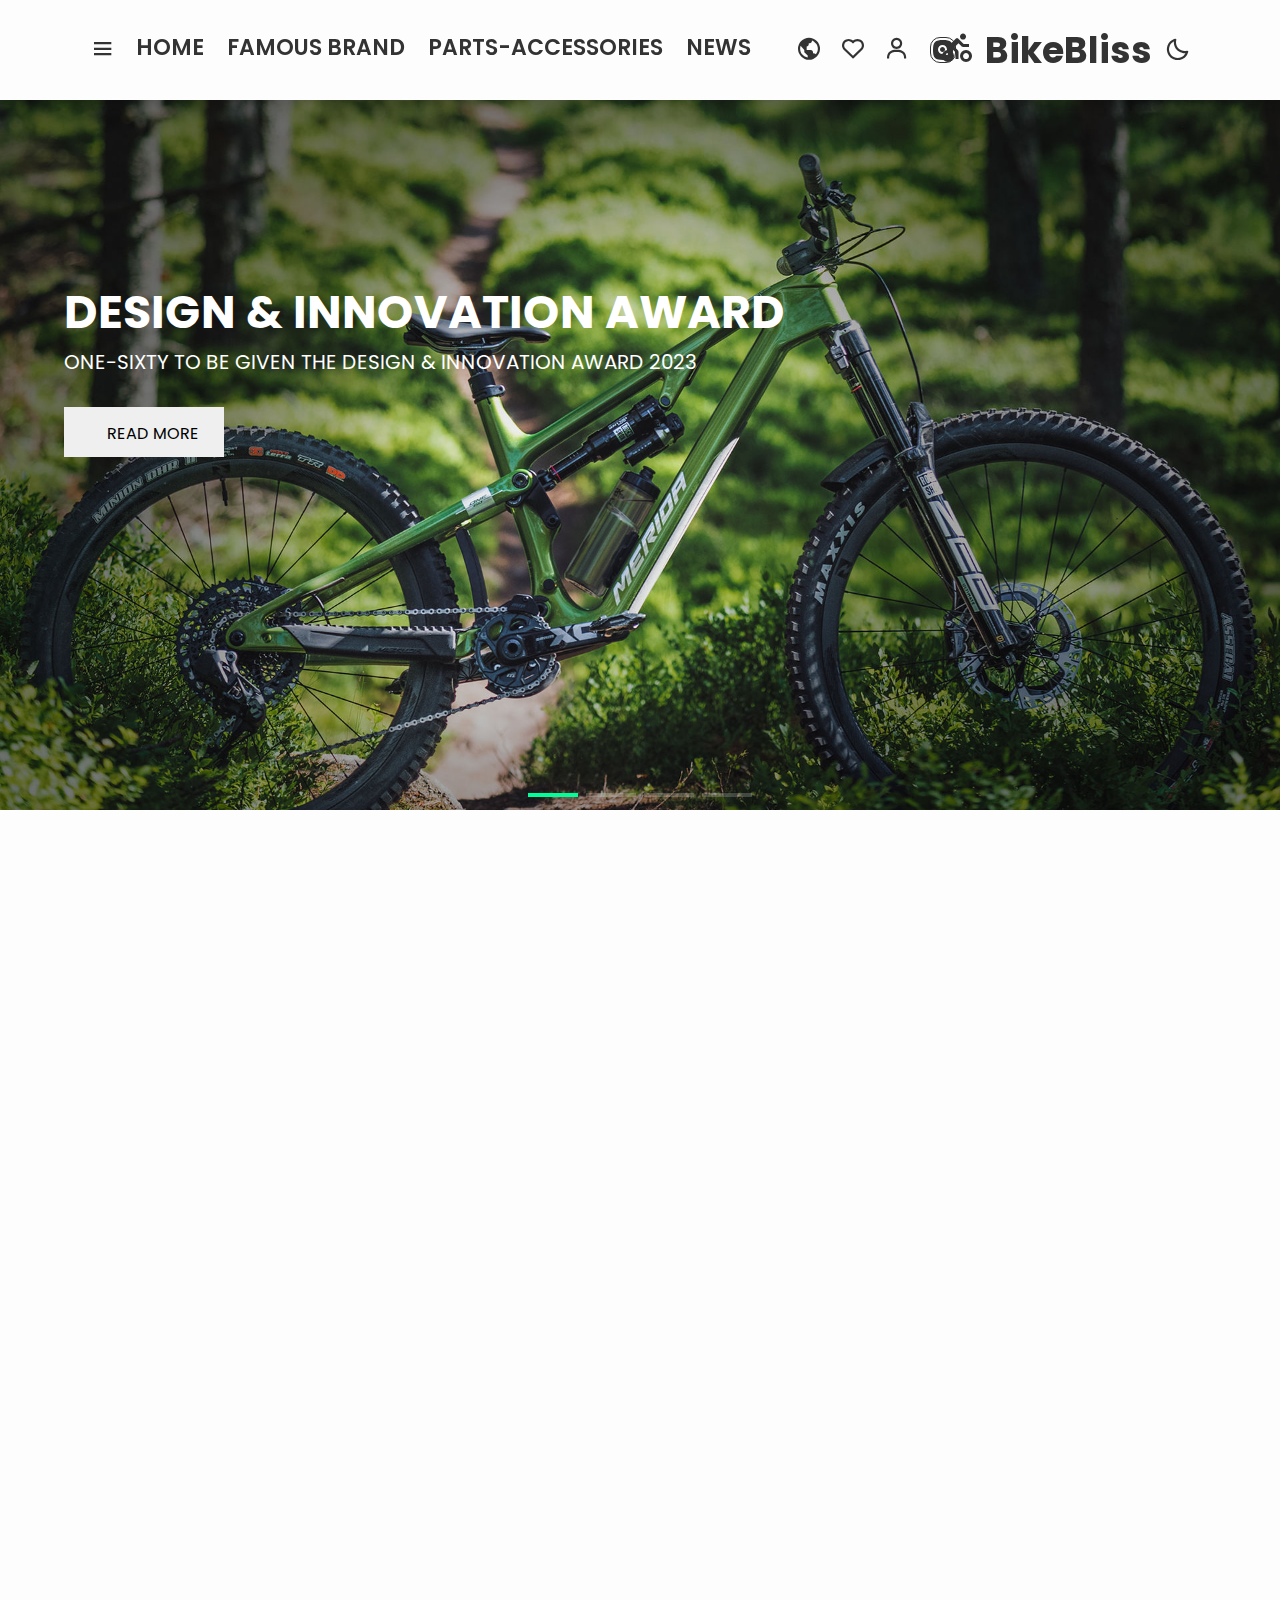
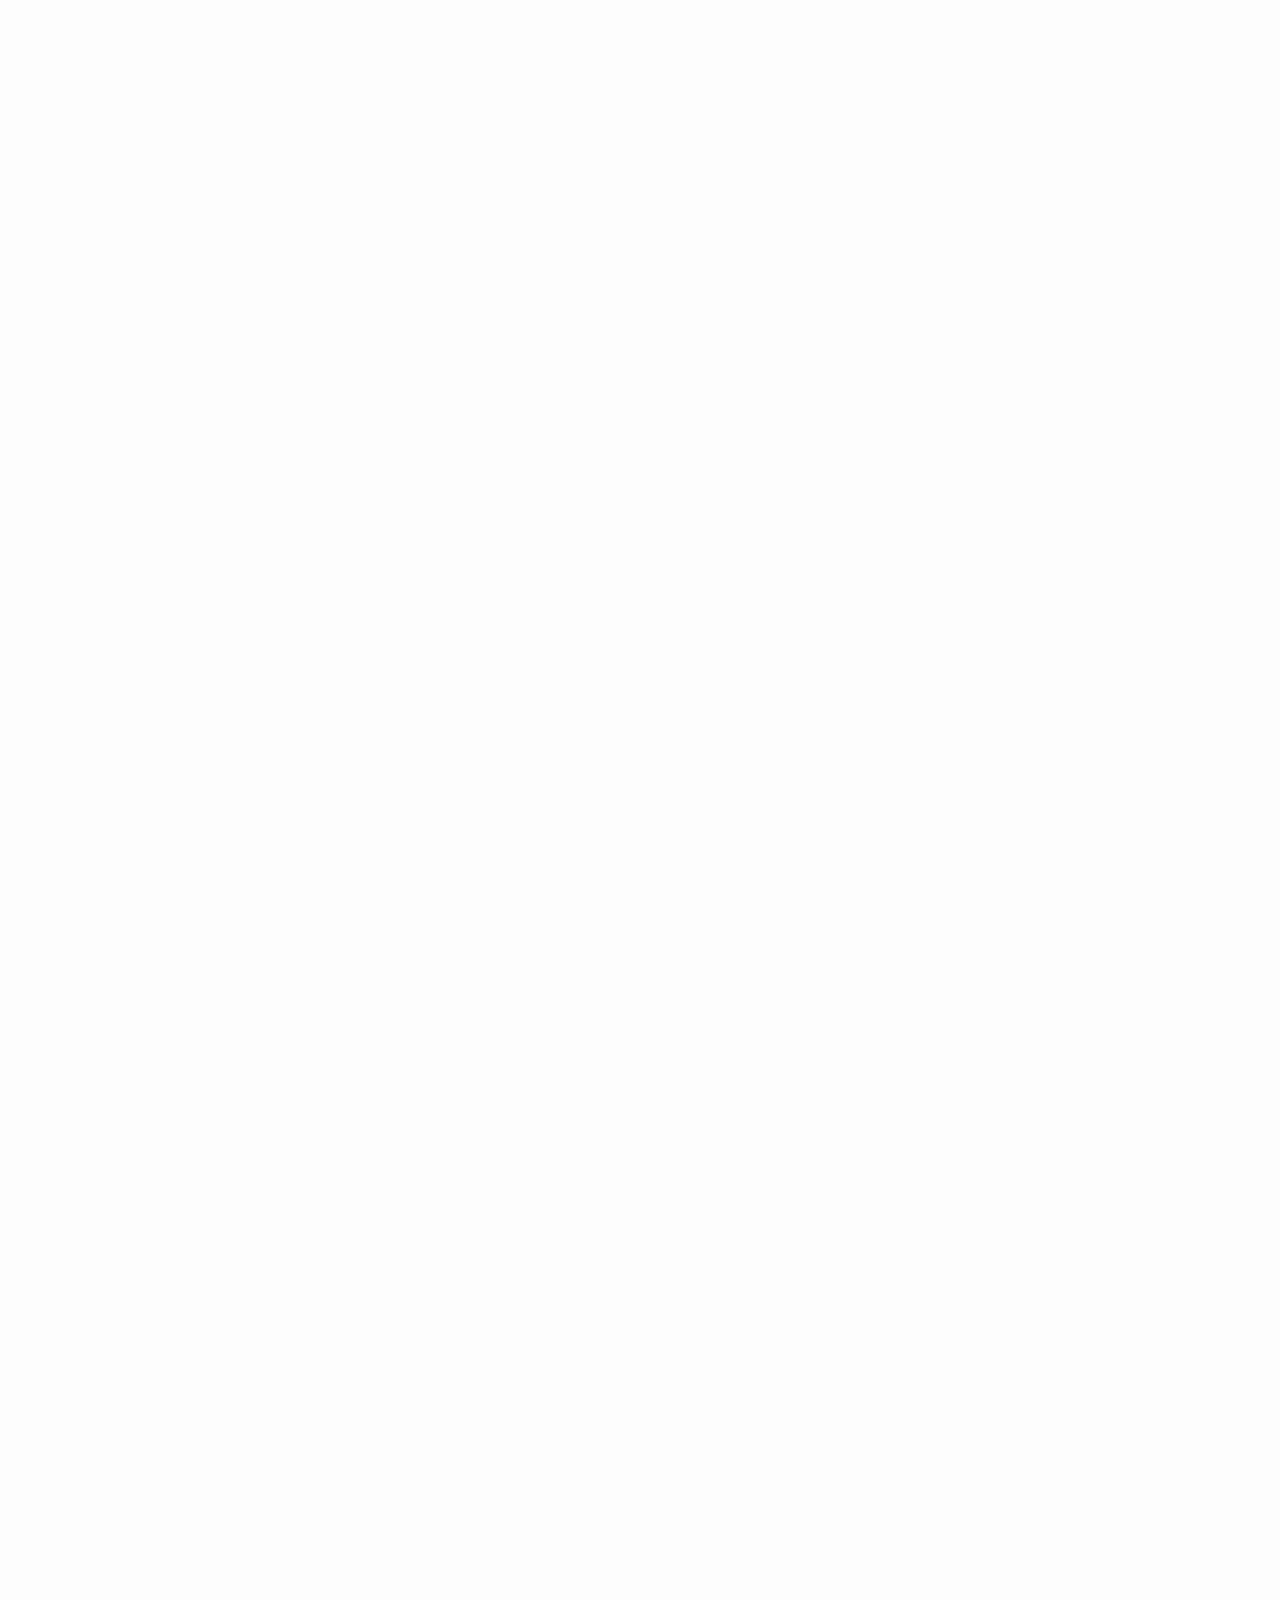
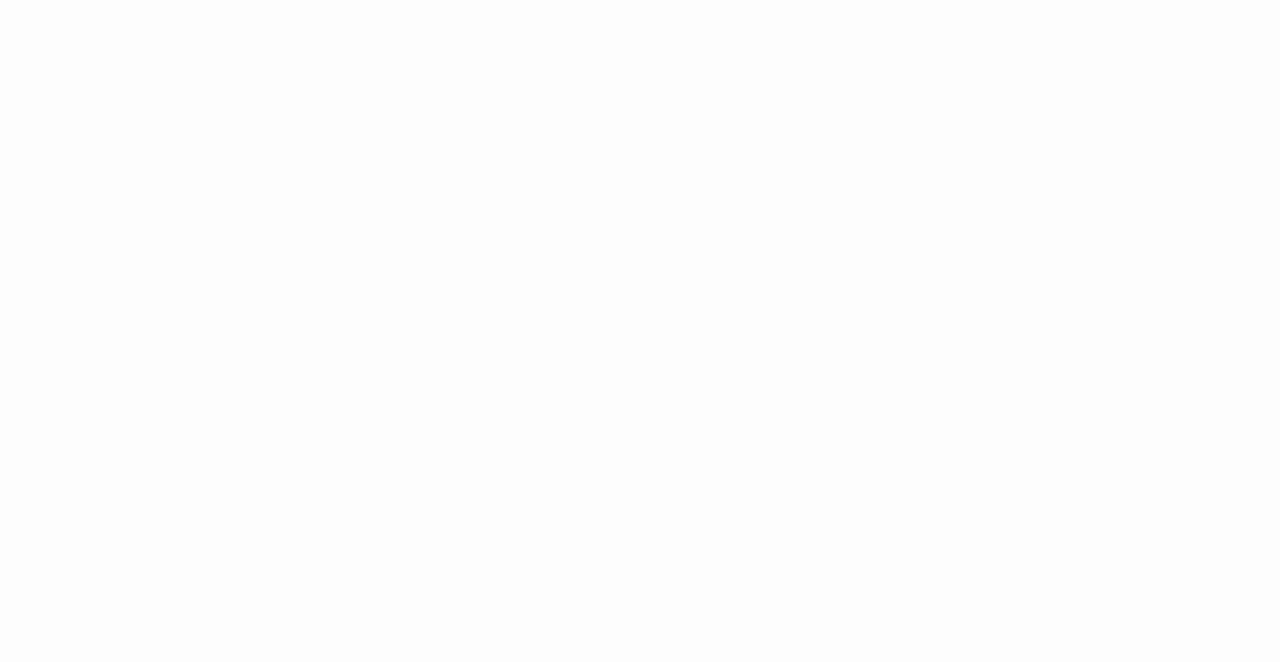
==== index.html @ 9c0b5bf2 "Add files via upload" ====
<!DOCTYPE html>
<html lang="en">

<head>
    <meta charset="UTF-8">
    <meta http-equiv="X-UA-Compatible" content="IE=edge">
    <meta name="viewport" content="width=device-width, initial-scale=1.0">
    <link rel="stylesheet" href="style.css">
    <link href='https://unpkg.com/boxicons@2.1.4/css/boxicons.min.css' rel='stylesheet'>
    <link rel="stylesheet" href="https://cdn.jsdelivr.net/npm/swiper@9/swiper-bundle.min.css" />
    <link rel="shortcut icon" type="image/png" href="/img/bicycle.png" />
    <link rel="stylesheet" href="https://cdn.jsdelivr.net/npm/aos@2.3.4/dist/aos.css" />
    <title>Bikes</title>
</head>

<body>
    <header class="header">
        <div class="navbar">
            <div class="nav-button">
                <a href="#"><button><i class='bx bx-menu'></i></button></a>
            </div>

            <nav class="menu-header">
                <div id="active"></div>
                <a href="index.html">Home</a>
                <a href="#brands">famous brand</a>
                <a href="#parts-accessories">parts-accessories</a>
                <a href="#news">news</a>
            </nav>
        </div>

        <div class="nav-login">
            <a href="#language"><i class='bx bx-world'></i></a>
            <a href="#"><i class='bx bx-heart bx-tada'></i></a>
            <a href="#login"><i class='bx bx-user'></i></a>

        </div>

        <div class="input-container">
            <input placeholder="Search something..." class="input" name="text" type="text">
            <svg xmlns="http://www.w3.org/2000/svg" viewBox="0 0 24 24" class="icon">
                <g stroke-width="0" id="SVGRepo_bgCarrier"></g>
                <g stroke-linejoin="round" stroke-linecap="round" id="SVGRepo_tracerCarrier"></g>
                <g id="SVGRepo_iconCarrier">
                    <rect fill="white"></rect>
                    <path
                        d="M7.25007 2.38782C8.54878 2.0992 10.1243 2 12 2C13.8757 2 15.4512 2.0992 16.7499 2.38782C18.06 2.67897 19.1488 3.176 19.9864 4.01358C20.824 4.85116 21.321 5.94002 21.6122 7.25007C21.9008 8.54878 22 10.1243 22 12C22 13.8757 21.9008 15.4512 21.6122 16.7499C21.321 18.06 20.824 19.1488 19.9864 19.9864C19.1488 20.824 18.06 21.321 16.7499 21.6122C15.4512 21.9008 13.8757 22 12 22C10.1243 22 8.54878 21.9008 7.25007 21.6122C5.94002 21.321 4.85116 20.824 4.01358 19.9864C3.176 19.1488 2.67897 18.06 2.38782 16.7499C2.0992 15.4512 2 13.8757 2 12C2 10.1243 2.0992 8.54878 2.38782 7.25007C2.67897 5.94002 3.176 4.85116 4.01358 4.01358C4.85116 3.176 5.94002 2.67897 7.25007 2.38782ZM9 11.5C9 10.1193 10.1193 9 11.5 9C12.8807 9 14 10.1193 14 11.5C14 12.8807 12.8807 14 11.5 14C10.1193 14 9 12.8807 9 11.5ZM11.5 7C9.01472 7 7 9.01472 7 11.5C7 13.9853 9.01472 16 11.5 16C12.3805 16 13.202 15.7471 13.8957 15.31L15.2929 16.7071C15.6834 17.0976 16.3166 17.0976 16.7071 16.7071C17.0976 16.3166 17.0976 15.6834 16.7071 15.2929L15.31 13.8957C15.7471 13.202 16 12.3805 16 11.5C16 9.01472 13.9853 7 11.5 7Z"
                        clip-rule="evenodd" fill-rule="evenodd"></path>
                </g>
            </svg>
        </div>

        <div class="logo">
            <div class="icon-logo">
                <h4 class="logo-click"><a href="index.html"><i class='bx bx-cycling bx-tada'></i>BikeBliss</a></h4>
            </div>
        </div>

        <div class="bx bx-moon" id="darkMode-icon"></div>

    </header>

    <section class="home" id="home">
        <div data-aos="fade-right">
            <div class="home-content swiper mySwiper">
                <div class="box-content swiper-wrapper">
                    <div class="slide-content swiper-slide">
                        <img src="img/bgr-1.jpg" alt="">

                        <div class="text-slide">
                            <h4>DESIGN & INNOVATION AWARD</h4>
                            <p>ONE-SIXTY to be given the Design & Innovation Award 2023</p>
                            <a href="#"><button>
                                    <p>READ MORE</p><i class='bx bx-chevron-right'></i>
                                </button></a>
                        </div>
                    </div>

                    <div class="slide-content swiper-slide">
                        <img src="img/bgr-2.jpg" alt="">

                        <div class="text-slide">
                            <h4>THE NEW ONE-FORTY</h4>
                            <p>UNTAMED TRAIL EVOLUTION</p>
                            <a href="#"><button>
                                    <p>READ MORE</p><i class='bx bx-chevron-right'></i>
                                </button></a>
                        </div>
                    </div>

                    <div class="slide-content swiper-slide">
                        <img src="img/bgr-3.jpg" alt="">

                        <div class="text-slide">
                            <h4>eONE-SIXTY</h4>
                            <p>TRUE LEGACY–REINVENTED</p>
                            <a href="#"><button>
                                    <p>READ MORE</p><i class='bx bx-chevron-right'></i>
                                </button></a>
                        </div>
                    </div>

                    <div class="slide-content swiper-slide">
                        <img src="img/bgr-4.jpg" alt="">

                        <div class="text-slide">
                            <h4>eBIG.NINE</h4>
                            <p>SPORTY RIDE OR SPEEDY COMMUTER</p>
                            <a href="#"><button>
                                    <p>READ MORE</p><i class='bx bx-chevron-right'></i>
                                </button></a>
                        </div>
                    </div>
                </div>

                <div class="swiper-button-next"></div>
                <div class="swiper-button-prev"></div>
                <div class="swiper-pagination"></div>
            </div>
        </div>

    </section>

    <div class="swiper mySwiper">
        <div data-aos="fade-up" data-aos-duration="3000">
            <div class="hot">
                <h2><i class='bx bxs-hot bx-fade-down bx-rotate-180'></i> THE MOST POPULAR BIKE MODELS IN MAY 2023 <i
                        class='bx bxs-hot bx-fade-down bx-rotate-180'></i></h2>
            </div>
        </div>

        <div class="swiper-wrapper1">
            <div class="swiper-slide1">
                <div data-aos="fade-down">
                    <img src="img/t1.png" />
                </div>

                <div data-aos="fade-up">
                    <p>Cannondale SuperSix Evo Hi-Mod 2 <i class='bx bx-cycling bx-tada'></i></p>
                </div>
            </div>
            <div class="swiper-slide1">
                <div data-aos="fade-down">
                    <img src="img/t2.png" />
                </div>

                <div data-aos="fade-up">
                    <p>Enve Melee <i class='bx bx-cycling bx-tada'></i></p>
                </div>

            </div>
            <div class="swiper-slide1">
                <div data-aos="fade-down">
                    <img src="img/t3.png" />
                </div>

                <div data-aos="fade-up">
                    <p>Cervelo S5 <i class='bx bx-cycling bx-tada'></i></p>
                </div>

            </div>
            <div class="swiper-slide1">
                <div data-aos="fade-down">
                    <img src="img/t4.png" />
                </div>

                <div data-aos="fade-up">
                    <p>Scott Foil RC Ultimate <i class='bx bx-cycling bx-tada'></i></p>
                </div>

            </div>
            <div class="swiper-slide1">
                <div data-aos="fade-down">
                    <img src="img/t5.png" />
                </div>

                <div data-aos="fade-up">
                    <p>Canyon Ultimate <i class='bx bx-cycling bx-tada'></i></p>
                </div>

            </div>
            <div class="swiper-slide1">
                <div data-aos="fade-down">
                    <img src="img/t6.png" />
                </div>

                <div data-aos="fade-up">
                    <p>Specialized Allez Sprint <i class='bx bx-cycling bx-tada'></i></p>
                </div>

            </div>
        </div>
        <div class="swiper-pagination"></div>
    </div>


    <div data-aos="fade-left">
        <div class="image-wrapper3">
            <div class="slide-content2">
                <img src="img/e2.jpg">

                <div class="text-slide2">
                    <h4>eSPRESSO</h4>
                    <p class="ct">LEISURE MEETS COMMUTING</p>
                    <a href="#"><button>
                            <p>DISCOVER MORE</p><i class='bx bx-chevron-right'></i>
                        </button></a>
                </div>
            </div>
            <div class="slide-content2">
                <img src="img/e1.jpg">
            </div>
        </div>
    </div>

    <div data-aos="fade-down" data-aos-easing="linear" data-aos-duration="1300">
        <div id="brands">
            <p>FEATURED STORES & BRANDS</p>
        </div>

    </div>

    <div data-aos="fade-down">
        <div class="container2">
            <div class="card">
                <div class="face front">
                    <div class="content">
                        <img src="img/logo1.png" alt="" />
                    </div>
                    <div class="contentc1">
                        <img src="img/a1.png" alt="">
                    </div>
                </div>
                <div class="face back">
                    <div class="content">
                        <p>
                            At Alchemy we hate to see a bike not being used to its full potential,
                            so if you have a bike that you no longer want fill out our form on the ‘We buy bikes!‘ page,
                            or
                            if you’re local bring it on down!
                        </p>
                        <a href="https://www.alchemycycletrader.com.au/" target="_blank"><button>More
                                Details</button></a>
                    </div>
                </div>
            </div>
            <div class="card">
                <div class="face front">
                    <div class="content">
                        <img src="img/logo2.png" alt="" />
                    </div>
                    <div class="contentc2">
                        <img src="img/a2.png" alt="">
                    </div>
                </div>
                <div class="face back">
                    <div class="content">
                        <p>
                            we’re at this not just to build better bikes. We’re in this to build better lives, to make
                            YOU
                            better. That’s pretty heavy. It’s a lot to carry on two wheels.
                            But that’s how powerful a bicycle can be. And that’s why we’re so committed to building the
                            best
                            bikes possible.
                        </p>
                        <a href="https://www.jamisbikes.com/" target="_blank"><button>More Details</button></a>

                    </div>
                </div>
            </div>
            <div class="card">
                <div class="face front">
                    <div class="content">
                        <img src="img/logo3.png" alt="" />
                    </div>
                    <div class="contentc3">
                        <img src="img/a3.png" alt="">
                    </div>
                </div>
                <div class="face back">
                    <div class="content">
                        <p>
                            We stock the best brands in the world and are proud of it. So no matter your fitness level
                            or
                            exercise goals, our qualified and enthusiastic
                            staff will help inspire and encourage you to be the best version of You, and love every
                            minute
                            when you are out and about riding.
                        </p>
                        <a href="https://www.bamcycles.com.au/" target="_blank"><button>More Details</button></a>

                    </div>
                </div>
            </div>
            <div class="card">
                <div class="face front">
                    <div class="content">
                        <img src="img/logo4.png" alt="" />
                    </div>
                    <div class="contentc4">
                        <img src="img/a6.png" alt="">
                    </div>
                </div>
                <div class="face back">
                    <div class="content">
                        <p>
                            The first Cheeky store focused on transport for couriers and commuters,
                            then as the business expanded the second store in Randwick was opened and began to cater for
                            road riders and mountain bikers.
                        </p>
                        <a href="https://cheekybikes.com.au/" target="_blank"><button>More Details</button></a>

                    </div>
                </div>
            </div>
            <div class="card">
                <div class="face front">
                    <div class="content">
                        <img src="img/logo5.png" alt="" />
                    </div>
                    <div class="contentc5">
                        <img src="img/a5.png" alt="">
                    </div>
                </div>
                <div class="face back">
                    <div class="content">
                        <p>
                            Since 1995, we have always been by your side. For Bike Zone, customers are more than that,
                            they
                            are cycling companions! At Bike Zone,
                            you can be sure that you'll find the best brands, the most innovative products and the most
                            helpful technical advice.
                        </p>
                        <a href="https://bikezone.pt/" target="_blank"><button>More Details</button></a>

                    </div>
                </div>
            </div>
            <div class="card">
                <div class="face front">
                    <div class="content">
                        <img src="img/logo6.png" alt="" />
                    </div>
                    <div class="contentc6">
                        <img src="img/a4.png" alt="">
                    </div>
                </div>
                <div class="face back">
                    <div class="content">
                        <p>
                            Factor Bikes offer cyclists the freedom to go fast and have fun. With total control over
                            every
                            aspect of the design, development,
                            and manufacturing process, we at Factor know that our expanding lineup will enhance rides on
                            all
                        </p>
                        <a href="https://factorbikes.com/" target="_blank"><button>More Details</button></a>

                    </div>
                </div>
            </div>
            <div class="card">
                <div class="face front">
                    <div class="content">
                        <img src="img/logo7.png" alt="" />
                    </div>
                    <div class="contentc7">
                        <img src="img/a7.png" alt="">
                    </div>
                </div>
                <div class="face back">
                    <div class="content">
                        <p>
                            Marin Bikes offers a world-class line of bicycle products including dirt bikes,
                            road bikes, touring bikes, city bikes, kids bikes and more to support enthusiasts Bicycles
                            get
                            the most out of this exciting sport.
                        </p>
                        <a href="https://marinbikes.vn/" target="_blank"><button>More Details</button></a>

                    </div>
                </div>
            </div>
            <div class="card">
                <div class="face front">
                    <div class="content">
                        <img src="img/logo8.png" alt="" />
                    </div>
                    <div class="contentc8">
                        <img src="img/a8.png" alt="">
                    </div>
                </div>
                <div class="face back">
                    <div class="content">
                        <p>
                            99 Bikes has more than 50 stores across Australia and offers a wide range of bicycle
                            products
                            including: dirt bikes, racing bikes, electric bikes, simple bikes for beginners and those
                            professional cyclist.
                            they also supply accessories and equipment such as cycling shoes, windbreakers, water
                            bottles,
                            lights, handlebars, and bike brakes.
                        </p>
                        <a href="https://www.99bikes.com.au/" target="_blank"><button>More Details</button></a>

                    </div>
                </div>
            </div>
        </div>
    </div>


    <script src="https://cdn.jsdelivr.net/npm/swiper@9/swiper-bundle.min.js"></script>
    <script src="js.js"></script>
    <script src="https://cdn.jsdelivr.net/npm/aos@2.3.4/dist/aos.js"></script>
    <script>
        AOS.init()
    </script>
</body>

</html>
---- style.css ----
@import url('https://fonts.googleapis.com/css2?family=Poppins:wght@300;400;500;600;700;800;900&display=swap');
@import url('https://fonts.googleapis.com/css2?family=Bruno+Ace+SC&family=Carter+One&family=Francois+One&family=Kanit:ital,wght@1,300&display=swap');
@import url("https://fonts.googleapis.com/css2?family=Poppins:wght@200;300;400;500;700&display=swap");
* {
    margin: 0;
    padding: 0;
    box-sizing: border-box;
    text-decoration: none;
    border: none;
    outline: none;
    scroll-behavior: smooth;
    font-family: 'Poppins', sans-serif;
}


:root {
    --bg-color: #fdfdfd;
    --text-color: #333;
    --main-color: #00FF99;
    --white-color: #fdfdfd;
    --shadow-color: rgba(0, 0, 0, .2);
}

.dark-mode {
    --bg-color: #0b061f;
    --text-color: #fdfdfd;
    --shadow-color: rgba(0, 0, 0, .7);
}

html {
    font-size: 62.5%;
    overflow-x: hidden;
}

body {
    background: var(--bg-color);
    color: var(--text-color);
}

.header {
    display: flex;
    position: fixed;
    top: 0;
    left: 0;
    width: 100%;
    height: 10rem;
    padding: 2rem 7%;
    background: var(--bg-color);
    display: flex;
    align-items: center;
    box-shadow: 0 .1rem 1rem var(--shadow-color);
    z-index: 100;
}

.navbar {
    display: flex;
}

.header .menu-header {
    position: relative;
}

.menu-header a::after {
    content: '';
    position: absolute;
    left: 0;
    transform: scaleX(0);
    bottom: -6px;
    width: 100%;
    height: 2px;
    background: var(--text-color);
    transform-origin: bottom center;
    transition: transform .5s ease-out;
}

.menu-header a:hover::after {
    transform: scaleX(1);
    transform-origin: bottom center;
}

#active {
    content: '';
    position: absolute;
    left: 0;
    top: 3.6rem;
    bottom: -6px;
    width: 100%;
    height: 2px;
    background: var(--text-color);
    display: none;
}

#darkMode-icon {
    position: absolute;
    font-size: 2.6rem;
    color: var(--text-color);
    cursor: pointer;
    right: 7%;
}

.header.sticky #darkMode-icon {
    color: var(--text-color);
    opacity: .9;
}

.navbar .nav-button button {
    margin-right: 2rem;
    cursor: pointer;
}

.header .menu-header a {
    margin-right: 2rem;
    position: relative;
}

.header .navbar button {
    background: transparent;
    margin-top: .5rem;
}

.header .navbar button i {
    font-size: 2.6rem;
    color: var(--text-color);
}

.header .navbar a {
    font-size: 2.2rem;
    text-transform: uppercase;
    color: var(--text-color);
    font-weight: 600;
}

.header .nav-login {
    margin-left: 2.5rem;
}

.header .nav-login i {
    color: var(--text-color);
    font-size: 2.6rem;
    margin-right: 1.5rem;
}


.input-container {
    position: relative;
    /*a*/
    display: flex;
    align-items: center;
    /* left: 62%;
    top: 2rem; */
}

.input {
    width: 2.6rem;
    height: 2.6rem;
    border-radius: 10px;
    border: none;
    outline: none;
    padding: 18px 16px;
    background-color: transparent;
    cursor: pointer;
    transition: all .5s ease-in-out;
    color: var(--text-color);
}

.input::placeholder {
    color: transparent;
}

.input:focus::placeholder {
    color: rgb(131, 128, 128);
}

.input:focus,
.input:not(:placeholder-shown) {
    background-color: var(--bg-color);
    border: 2px solid var(--text-color);
    width: 30rem;
    cursor: none;
    padding: 18px 40px 18px 10px;
}

.icon {
    position: absolute;
    right: 2%;
    height: 2.6rem;
    width: 2.6rem;
    background-color: var(--bg-color);
    border-radius: 10px;
    z-index: -1;
    fill: var(--text-color);
    border: 1px solid var(--text-color);
}

.input:hover+.icon {
    transform: rotate(360deg);
    transition: .2s ease-in-out;
}

.input:focus+.icon,
.input:not(:placeholder-shown)+.icon {
    z-index: 0;
    background-color: transparent;
    border: none;
}

.header .logo {
    position: absolute;
    right: 10%;
}

.header .logo .icon-logo {
    display: flex;
}

.header .logo .icon-logo i {
    font-size: 3.6rem;
    margin-right: 1rem;
}

.logo .icon-logo h4 {
    font-size: 3.6rem;
    cursor: pointer;
}

.icon-logo a {
    color: var(--text-color);
}

.home {
    margin-top: 10rem;
    z-index: 10;
}

.home .swiper {
    width: 100%;
    height: 71rem;
}

.home .swiper-slide {
    text-align: center;
    font-size: 18px;
    background: #fff;
    display: flex;
    justify-content: center;
    align-items: center;
}

.home .swiper-slide img {
    display: block;
    width: 100%;
    height: 100%;
    object-fit: cover;
}

.home .swiper-button-next,
.home .swiper-button-prev {
    /* color: var(--main-color);
    width: 5rem; */
    color: transparent;
}

.home .swiper-pagination-bullet {
    border-radius: 0;
    height: .4rem;
    width: 5rem;
    background: white;
}

.home .swiper-pagination-bullet-active {
    background: var(--main-color);
}

.slide-content .text-slide {
    position: absolute;
    left: 5%;
    top: 25%;
    text-align: left;
}

.slide-content .text-slide h4 {
    font-size: 4.6rem;
    text-transform: uppercase;
    color: white;
}

.slide-content .text-slide p {
    color: white;
    font-size: 2rem;
    text-transform: uppercase;
}

.slide-content .text-slide button {
    margin-top: 3rem;
    width: 16rem;
    height: 5rem;
    display: flex;
    align-items: center;
}

.slide-content .text-slide button p {
    color: black;
    font-size: 1.6rem;
    position: absolute;
    top: 80%;
    left: 6%;
}

.slide-content .text-slide button i {
    color: black;
    font-size: 3rem;
    font-weight: 500;
    margin-left: 7rem;
    display: none;
}

.slide-content .text-slide button:hover {
    width: 20rem;
    background: var(--main-color);
    transition: 0.5s;
}

.slide-content .text-slide button:hover i {
    width: 20rem;
    display: block;
    transform: translateX(3.5rem);
    transition: .5s;
}

.swiper {
    width: 100%;
    padding-top: 50px;
    padding-bottom: 50px;
}

.hot {
    font-size: 20px;
    text-align: center;
    margin-top: 2%;
    margin-bottom: 2%;
    font-family: 'Francois One', sans-serif;
    font-family: 'Kanit', sans-serif;
}

.hot h2 {
    display: inline-block;
    position: relative;
    text-decoration: none;
}

.hot h2::after {
    content: "";
    display: block;
    height: 2px;
    width: calc(100% - 0.2em);
    background-color: rgb(176, 126, 0);
    position: absolute;
    bottom: -3px;
    left: 0.1em;
    animation: move 3s linear infinite;
}


@keyframes move {
    from {
        transform: translateX(-20%);
    }

    to {
        transform: translateX(20%);
    }
}

.swiper-slide1 {
    background-position: center;
    background-size: cover;
    width: 300px;
    height: 310px;
}

.swiper-slide1 img {
    display: block;
    width: 100%;
    border-bottom: 2px solid rgb(2, 155, 104);
}


.swiper-wrapper1 {
    display: flex;
    flex-wrap: wrap;
    justify-content: space-between;
    align-items: center;
    height: 110vh;
}


.swiper-slide1 {
    position: relative;
    width: 30%;
    margin-bottom: 2%;
    overflow: hidden;

}

.swiper-slide1:before {
    content: "";
    position: absolute;
    top: 0;
    left: 0;
    width: 100%;
    height: 100%;
    background-color: rgba(0, 0, 0, 0.4);
    opacity: 0;
    transition: opacity 0.2s ease-in-out;
}

.swiper-slide1:hover:before {
    opacity: 1;
}

.swiper-slide1 img {
    width: 100%;
    height: auto;
    transition: transform .5s ease;
    cursor: pointer;
    border-radius: 50% 10% / 10% 30%;
}

.swiper-slide1:hover img {
    transform: translateX(20px);

}

.swiper-slide1 p {
    font-size: 19px;
    font-family: 'Carter One', cursive;
    font-family: 'Francois One', sans-serif;
    font-family: 'Kanit', sans-serif;
    font-weight: 700;
    text-align: center;
}


.image-wrapper3 {
    display: flex;
}

.slide-content2 {
    position: relative;
    width: 50%;
}

.slide-content2 img {
    width: 100%;
    height: 80%;
}

.text-slide2 {
    position: absolute;
    left: 5%;
    top: 25%;
    text-align: left;
}

.text-slide2 h4 {
    font-size: 5rem;
    text-transform: uppercase;
    color: white;
}

.text-slide2 button {
    margin-top: 3rem;
    width: 16rem;
    height: 5rem;
    display: flex;
    align-items: center;
    cursor: pointer;
}

.text-slide2 .ct {
    font-size: 20px;
}

.text-slide2 button p {
    color: black;
    font-size: 1.6rem;
    position: absolute;
    top: 79%;
    left: 6%;
}

.text-slide2 button i {
    color: black;
    font-size: 3rem;
    font-weight: 500;
    margin-left: 7rem;
    display: none;
}

.text-slide2 button:hover {
    width: 17rem;
    background: var(--main-color);
    transition: 0.5s;
}

.text-slide2 button:hover i {
    width: 20rem;
    display: block;
    transform: translateX(3.5rem);
    transition: .5s;
}

#brands p {
    font-size: 30px;
    text-align: center;
    margin-bottom: 2%;
    font-family: 'Gluten', cursive;
    font-family: 'Timmana', sans-serif;
    font-weight: 600;
}

.img-brands {
    display: flex;
}

.img-1 img {
    width: 300px;
    height: 300px;
    border-radius: 20px;
}

.container2 {
  position: relative;
  display: flex;
  justify-content: center;
  gap: 50px;
  flex-wrap: wrap;
}
.container2 .card {
  position: relative;
}
.container2 .card .face {
  width: 300px;
  height: 220px;
  transition: 0.8s;
}
.container2 .card .face.front {
  position: relative;
  background: #333;
  display: flex;
  justify-content: center;
  align-content: center;
  align-items: center;
  z-index: 1;
  transform: translateY(100px);
}
.container2 .card:hover .face.front {
  transform: translateY(0);
  box-shadow: inset 0 0 60px whitesmoke, inset 20px 0 80px #f0f,
    inset -20px 0 80px #0ff, inset 20px 0 300px #f0f, inset -20px 0 300px #0ff,
    0 0 50px #fff, -10px 0 80px #f0f, 10px 0 80px #0ff;
}
.container2 .card:nth-child(2):hover .face.front {
  box-shadow: inset 0 0 60px whitesmoke, inset 20px 0 80px rgb(255, 208, 0),
    inset -20px 0 80px rgb(255, 196, 0), inset 20px 0 300px rgb(255, 182, 46),
    inset -20px 0 300px rgb(255, 153, 0), 0 0 50px #0098be,
    -10px 0 80px rgb(255, 174, 0), 10px 0 80px rgb(0, 162, 255);
}
.container2 .card:nth-child(3):hover .face.front {
  box-shadow: inset 0 0 60px whitesmoke, inset 20px 0 80px rgb(63, 41, 16),
    inset -20px 0 80px rgb(26, 11, 2), inset 20px 0 300px rgb(24, 19, 5),
    inset -20px 0 300px rgb(53, 27, 13), 0 0 50px #ffca7f,
    -10px 0 80px rgb(70, 45, 8), 10px 0 80px rgb(51, 40, 32);
}
.container2 .card:nth-child(4):hover .face.front {
  box-shadow: inset 0 0 60px whitesmoke, inset 20px 0 80px rgb(140, 208, 13),
    inset -20px 0 80px rgb(26, 11, 2), inset 20px 0 300px rgb(24, 19, 5),
    inset -20px 0 300px rgb(67, 135, 22), 0 0 50px #1ca954,
    -10px 0 80px rgb(36, 158, 52), 10px 0 80px rgb(88, 135, 74);
}
.container2 .card:nth-child(5):hover .face.front {
  box-shadow: inset 0 0 60px whitesmoke, inset 20px 0 80px rgb(4, 191, 208),
    inset -20px 0 80px rgb(26, 11, 2), inset 20px 0 300px rgb(24, 19, 5),
    inset -20px 0 300px rgb(75, 187, 178), 0 0 50px #50dddb,
    -10px 0 80px rgb(70, 45, 8), 10px 0 80px rgb(51, 40, 32);
}
.container2 .card:nth-child(6):hover .face.front {
  box-shadow: inset 0 0 60px whitesmoke, inset 20px 0 80px rgb(246, 55, 138),
    inset -20px 0 80px rgb(26, 11, 2), inset 20px 0 300px rgb(24, 19, 5),
    inset -20px 0 300px rgb(198, 70, 177), 0 0 50px #9d0c61,
    -10px 0 80px rgb(70, 45, 8), 10px 0 80px rgb(247, 106, 207);
}
.container2 .card:nth-child(7):hover .face.front {
  box-shadow: inset 0 0 60px whitesmoke, inset 20px 0 80px rgb(134, 64, 248),
    inset -20px 0 80px rgb(26, 11, 2), inset 20px 0 300px rgb(24, 19, 5),
    inset -20px 0 300px rgb(186, 89, 243), 0 0 50px #c76ef4,
    -10px 0 80px rgb(70, 45, 8), 10px 0 80px rgb(235, 70, 253);
}
.container2 .card:nth-child(8):hover .face.front {
  box-shadow: inset 0 0 60px whitesmoke, inset 20px 0 80px rgb(63, 41, 16),
    inset -20px 0 80px rgb(26, 11, 2), inset 20px 0 300px rgb(24, 19, 5),
    inset -20px 0 300px rgb(53, 27, 13), 0 0 50px #ffca7f,
    -10px 0 80px rgb(70, 45, 8), 10px 0 80px rgb(51, 40, 32);
}
.container2 .card .face.front .content {
  width: 100%;
  height: 100%;
  opacity: 0.8;
  transition: 0.8s;
  text-align: center;
}
.container2 .card:hover .face.front .content {
  opacity: 1;
}
.container2 .card .face.front .content img {
  width: 100%;
  height: 100%;
  object-fit: cover;
}
.container2 .card .face.front .content i {
  font-size: 3em;
  color: white;
  display: inline-block;
}
.container2 .card .face.front .content h3 {
  font-size: 1em;
  color: white;
  text-align: center;
}
.container2 .card .face.front .content a {
  transition: 0.5s;
}
.container2 .card .face.back {
  position: relative;
  background-color: #ffffff;
  background-image: linear-gradient(160deg, #ffffff 0%, #ffdeff 100%);
  display: flex;
  align-items: center;
  justify-content: center;
  padding: 20px;
  box-sizing: border-box;
  box-shadow: rgba(0, 0, 0, 0.16) 0px 10px 36px 0px,
    rgba(0, 0, 0, 0.06) 0px 0px 0px 1px;
  transform: translateY(-100px);
}
.container2 .card:hover .face.back {
  transform: translateY(0);
}
.container2 .card .face.back .content p,
button {
  font-size: 12px;
  margin: 0;
  padding: 0;
  color: #333;
}
.container2 .card .face.back .content button {
  color: #fff;
  border: 1px solid #fff;
  padding: 10px;
  margin: 15px 0 0;
  transition: all 0.3s;
  cursor: pointer;
  font-weight: bold;
  background-color: #333;
  border-radius: 6px;
  margin-bottom: 20px;
}
.container2 .card .face.back .content button:hover {
  letter-spacing: 2px;
}

.rating {
  margin: auto;
}
.rating__display {
  font-size: 1em;
  font-weight: 500;
  min-height: 1.25em;
  position: absolute;
  top: 100%;
  width: 100%;
  text-align: center;
}
.rating__stars {
  display: flex;
  padding-bottom: 0.375em;
  position: relative;
}
.rating__star {
  display: block;
  overflow: visible;
  pointer-events: none;
  width: 2em;
  height: 2em;
}
.rating__star-ring, .rating__star-fill, .rating__star-line, .rating__star-stroke {
  animation-duration: 1s;
  animation-timing-function: ease-in-out;
  animation-fill-mode: forwards;
}
.rating__star-ring, .rating__star-fill, .rating__star-line {
  stroke: var(--yellow);
}
.rating__star-fill {
  fill: var(--yellow);
  transform: scale(0);
  transition: fill var(--trans-dur) var(--bezier), transform var(--trans-dur) var(--bezier);
}
.rating__star-stroke {
  stroke: #c7cad1;
  transition: stroke var(--trans-dur);
}
.rating__label {
  cursor: pointer;
  padding: 0.125em;
}
.rating__label--delay1 .rating__star-ring, .rating__label--delay1 .rating__star-fill, .rating__label--delay1 .rating__star-line, .rating__label--delay1 .rating__star-stroke {
  animation-delay: 0.05s;
}
.rating__label--delay2 .rating__star-ring, .rating__label--delay2 .rating__star-fill, .rating__label--delay2 .rating__star-line, .rating__label--delay2 .rating__star-stroke {
  animation-delay: 0.1s;
}
.rating__label--delay3 .rating__star-ring, .rating__label--delay3 .rating__star-fill, .rating__label--delay3 .rating__star-line, .rating__label--delay3 .rating__star-stroke {
  animation-delay: 0.15s;
}
.rating__label--delay4 .rating__star-ring, .rating__label--delay4 .rating__star-fill, .rating__label--delay4 .rating__star-line, .rating__label--delay4 .rating__star-stroke {
  animation-delay: 0.2s;
}
.rating__input {
  -webkit-appearance: none;
  appearance: none;
}
.rating__input:hover ~ [data-rating]:not([hidden]) {
  display: none;
}
.rating__input-1:hover ~ [data-rating="1"][hidden], .rating__input-2:hover ~ [data-rating="2"][hidden], .rating__input-3:hover ~ [data-rating="3"][hidden], .rating__input-4:hover ~ [data-rating="4"][hidden], .rating__input-5:hover ~ [data-rating="5"][hidden], .rating__input:checked:hover ~ [data-rating]:not([hidden]) {
  display: block;
}
.rating__input-1:hover ~ .rating__label:first-of-type .rating__star-stroke, .rating__input-2:hover ~ .rating__label:nth-of-type(-n + 2) .rating__star-stroke, .rating__input-3:hover ~ .rating__label:nth-of-type(-n + 3) .rating__star-stroke, .rating__input-4:hover ~ .rating__label:nth-of-type(-n + 4) .rating__star-stroke, .rating__input-5:hover ~ .rating__label:nth-of-type(-n + 5) .rating__star-stroke {
  stroke: var(--yellow);
  transform: scale(1);
}
.rating__input-1:checked ~ .rating__label:first-of-type .rating__star-ring, .rating__input-2:checked ~ .rating__label:nth-of-type(-n + 2) .rating__star-ring, .rating__input-3:checked ~ .rating__label:nth-of-type(-n + 3) .rating__star-ring, .rating__input-4:checked ~ .rating__label:nth-of-type(-n + 4) .rating__star-ring, .rating__input-5:checked ~ .rating__label:nth-of-type(-n + 5) .rating__star-ring {
  animation-name: starRing;
}
.rating__input-1:checked ~ .rating__label:first-of-type .rating__star-stroke, .rating__input-2:checked ~ .rating__label:nth-of-type(-n + 2) .rating__star-stroke, .rating__input-3:checked ~ .rating__label:nth-of-type(-n + 3) .rating__star-stroke, .rating__input-4:checked ~ .rating__label:nth-of-type(-n + 4) .rating__star-stroke, .rating__input-5:checked ~ .rating__label:nth-of-type(-n + 5) .rating__star-stroke {
  animation-name: starStroke;
}
.rating__input-1:checked ~ .rating__label:first-of-type .rating__star-line, .rating__input-2:checked ~ .rating__label:nth-of-type(-n + 2) .rating__star-line, .rating__input-3:checked ~ .rating__label:nth-of-type(-n + 3) .rating__star-line, .rating__input-4:checked ~ .rating__label:nth-of-type(-n + 4) .rating__star-line, .rating__input-5:checked ~ .rating__label:nth-of-type(-n + 5) .rating__star-line {
  animation-name: starLine;
}
.rating__input-1:checked ~ .rating__label:first-of-type .rating__star-fill, .rating__input-2:checked ~ .rating__label:nth-of-type(-n + 2) .rating__star-fill, .rating__input-3:checked ~ .rating__label:nth-of-type(-n + 3) .rating__star-fill, .rating__input-4:checked ~ .rating__label:nth-of-type(-n + 4) .rating__star-fill, .rating__input-5:checked ~ .rating__label:nth-of-type(-n + 5) .rating__star-fill {
  animation-name: starFill;
}
.rating__input-1:not(:checked):hover ~ .rating__label:first-of-type .rating__star-fill, .rating__input-2:not(:checked):hover ~ .rating__label:nth-of-type(2) .rating__star-fill, .rating__input-3:not(:checked):hover ~ .rating__label:nth-of-type(3) .rating__star-fill, .rating__input-4:not(:checked):hover ~ .rating__label:nth-of-type(4) .rating__star-fill, .rating__input-5:not(:checked):hover ~ .rating__label:nth-of-type(5) .rating__star-fill {
  fill: var(--yellow-t);
}
.rating__sr {
  clip: rect(1px, 1px, 1px, 1px);
  overflow: hidden;
  position: absolute;
  width: 1px;
  height: 1px;
}

@media (prefers-color-scheme: dark) {
  :root {
    --bg: #17181c;
    --fg: #e3e4e8;
  }

  .rating {
    margin: auto;
  }
  .rating__star-stroke {
    stroke: #454954;
  }
}
@keyframes starRing {
  from, 20% {
    animation-timing-function: ease-in;
    opacity: 1;
    r: 8px;
    stroke-width: 16px;
    transform: scale(0);
  }
  35% {
    animation-timing-function: ease-out;
    opacity: 0.5;
    r: 8px;
    stroke-width: 16px;
    transform: scale(1);
  }
  50%, to {
    opacity: 0;
    r: 16px;
    stroke-width: 0;
    transform: scale(1);
  }
}
@keyframes starFill {
  from, 40% {
    animation-timing-function: ease-out;
    transform: scale(0);
  }
  60% {
    animation-timing-function: ease-in-out;
    transform: scale(1.2);
  }
  80% {
    transform: scale(0.9);
  }
  to {
    transform: scale(1);
  }
}
@keyframes starStroke {
  from {
    transform: scale(1);
  }
  20%, to {
    transform: scale(0);
  }
}
@keyframes starLine {
  from, 40% {
    animation-timing-function: ease-out;
    stroke-dasharray: 1 23;
    stroke-dashoffset: 1;
  }
  60%, to {
    stroke-dasharray: 12 12;
    stroke-dashoffset: -12;
  }
}

.contentc1 img{
  position: absolute;
  width: 300px;
  left: 0;
  top: 10px;
}

.contentc2 img{
  position: absolute;
  width: 300px;
  left: 0;
  bottom: 60px;
}

.contentc3 img{
  position: absolute;
  width: 300px;
  left: 0;
  top: 0;
  height: 280px;
}

.contentc4 img{
  position: absolute;
  width: 300px;
  left: 0;
  top: 20px;
}

.contentc5 img{
  position: absolute;
  width: 300px;
  left: 0;
  top: 0;
}

.contentc6 img{
  position: absolute;
  width: 280px;
  height: 200px;
  left: 0;
  top: 20px;
}

.contentc7 img{
  position: absolute;
  width: 150px;
  height: 180px;
  left: 60px;
  top: 30px;
}

.contentc8 img{
  position: absolute;
  width: 300px;
  left: 0;
  top: 40px;
}
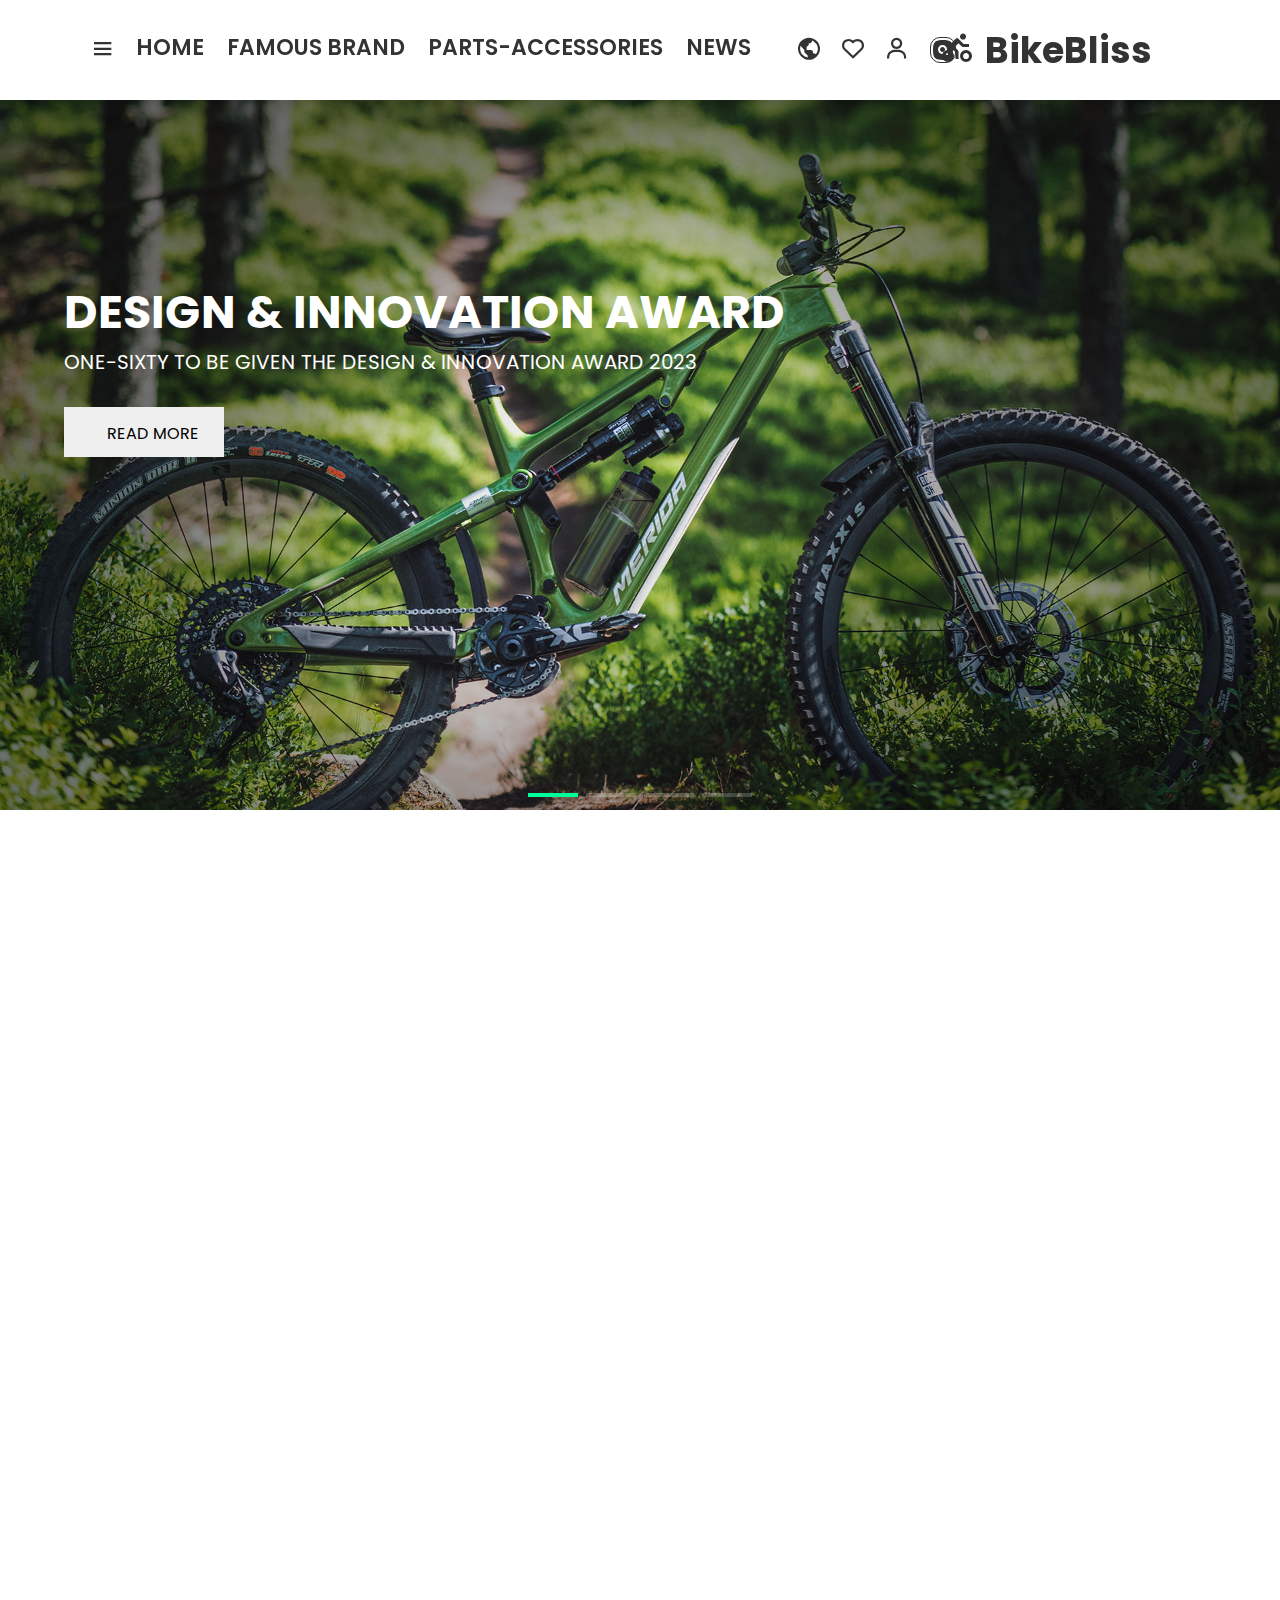
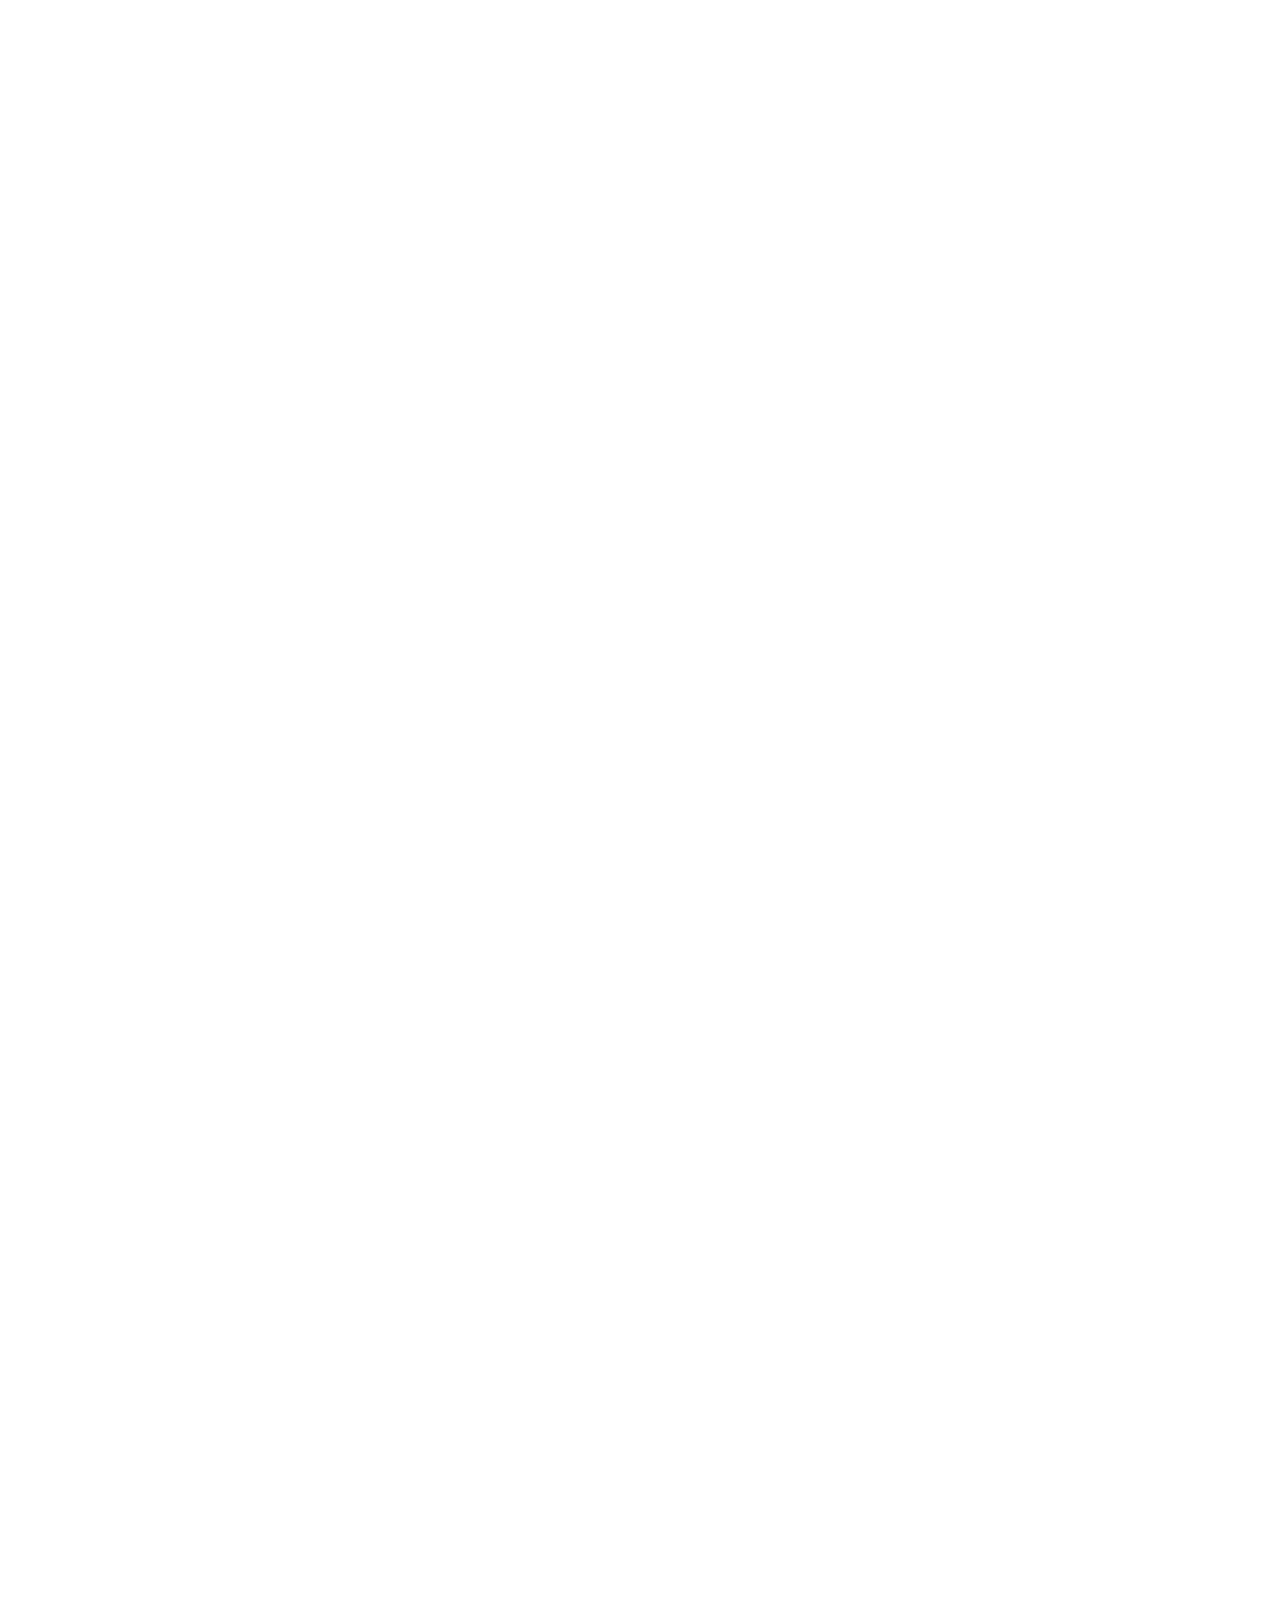
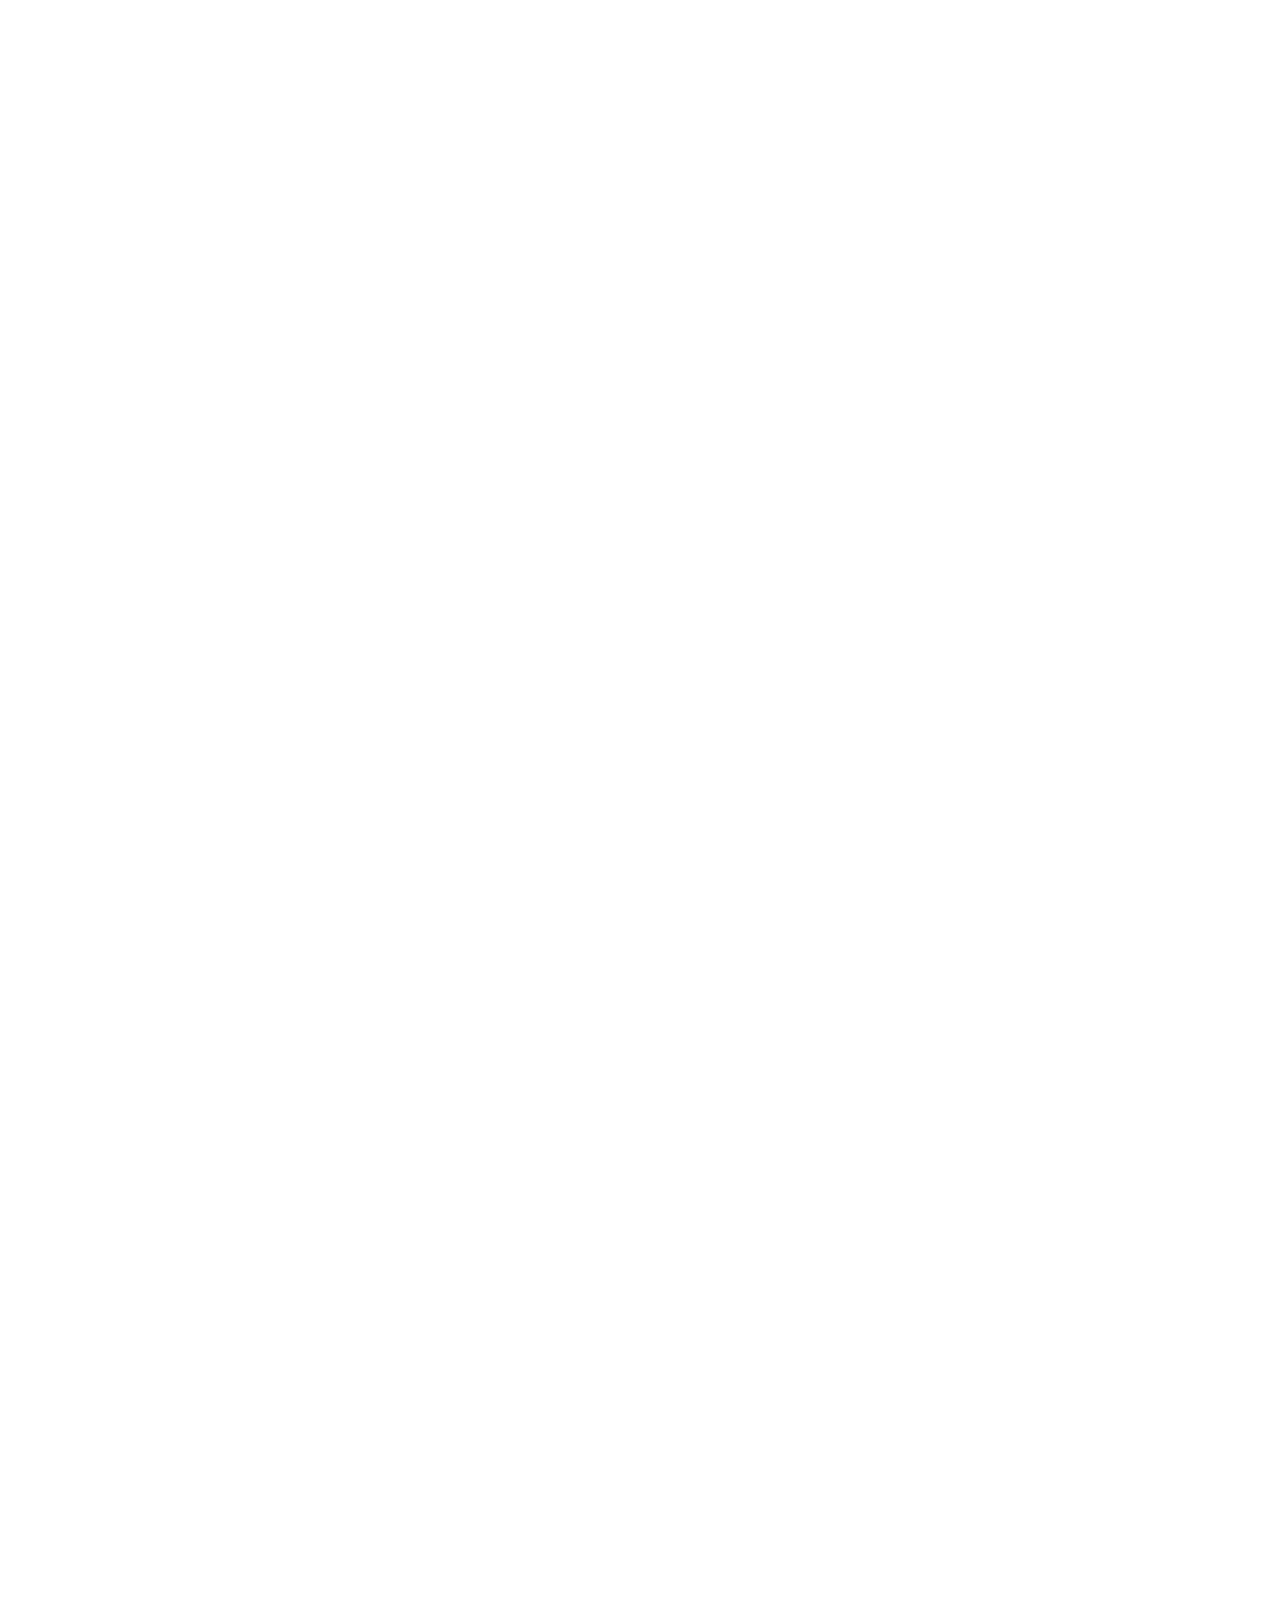
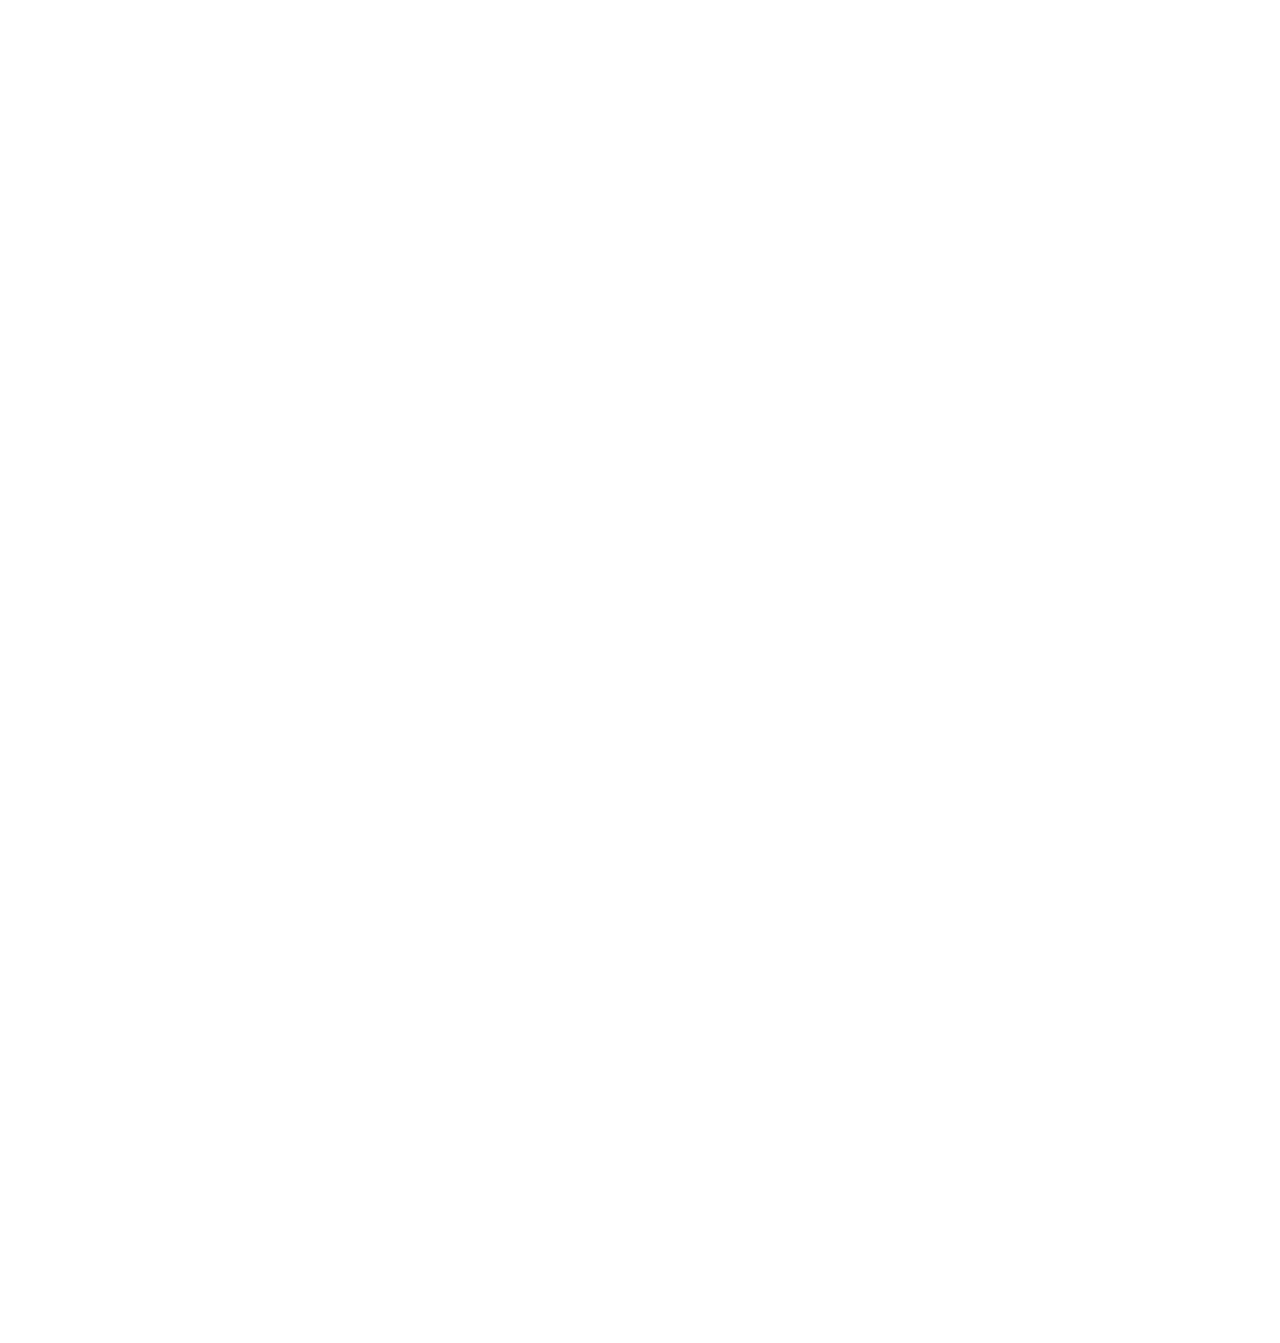
==== commit b1dbe595: "Add files via upload" ====
--- a/index.html
+++ b/index.html
@@ -52,11 +52,9 @@
 
         <div class="logo">
             <div class="icon-logo">
-                <h4 class="logo-click"><a href="index.html"><i class='bx bx-cycling bx-tada'></i>BikeBliss</a></h4>
-            </div>
-        </div>
-
-        <div class="bx bx-moon" id="darkMode-icon"></div>
+                <h4 class="logo-click"><i class='bx bx-cycling bx-tada'></i><a href="index.html">BikeBliss</a></h4>
+            </div>
+        </div>
 
     </header>
 
@@ -193,24 +191,61 @@
         <div class="swiper-pagination"></div>
     </div>
 
-
-    <div data-aos="fade-left">
-        <div class="image-wrapper3">
-            <div class="slide-content2">
-                <img src="img/e2.jpg">
-
-                <div class="text-slide2">
-                    <h4>eSPRESSO</h4>
-                    <p class="ct">LEISURE MEETS COMMUTING</p>
-                    <a href="#"><button>
-                            <p>DISCOVER MORE</p><i class='bx bx-chevron-right'></i>
-                        </button></a>
-                </div>
-            </div>
-            <div class="slide-content2">
-                <img src="img/e1.jpg">
-            </div>
-        </div>
+    <div data-aos="fade-right" data-aos-offset="300" data-aos-easing="ease-in-sine">
+        <div class="discover">
+            <h3>DISCOVER THE CYCLE</h3>
+        </div>
+    </div>
+
+
+    <div data-aos="flip-left" data-aos-easing="ease-out-cubic" data-aos-duration="2000">
+        <article>
+            <section class="card">
+                <div class="text-content">
+                    <h3>MTB</h3>
+                    <p>Take on mountains and off-road paths with our MTB bikes—nothing stops them!.</p>
+                    <a href="https://www.herocycles.com/bike/mountain-bikes">EXPLORE</a>
+                </div>
+                <div class="visual">
+                    <img src="img/n1.jpg" alt="" />
+                </div>
+            </section>
+
+            <section class="card">
+                <div class="text-content">
+                    <h3>City (Hybrid)</h3>
+                    <p>Like cruising around the town? Our City/Hybrid cycles are the way to go!</p>
+                    <a href="https://www.herocycles.com/bike/city-bikes">EXPLORE</a>
+                </div>
+                <div class="visual">
+                    <img src="img/n2.jpg" alt="" />
+                </div>
+            </section>
+
+            <section class="card">
+                <div class="text-content">
+                    <h3>Classics</h3>
+                    <p>The old faithfuls that have stood the test of time, and will continue to do so!</p>
+                    <a href="https://www.herocycles.com/bike/classic-bikes">EXPLORE</a>
+                </div>
+                <div class="visual">
+                    <img src="img/n3.jpg" alt="" />
+                </div>
+            </section>
+
+            <section class="card">
+                <div class="text-content">
+                    <h3>Men</h3>
+                    <p>For all the men who seek to blaze through the urban jungle or offbeat paths.</p>
+                    <a href="https://www.herocycles.com/bike/men-bikes">EXPLORE</a>
+                </div>
+                <div class="visual">
+                    <img src="img/n4.jpg" alt="" />
+                </div>
+            </section>
+        </article>
+
+
     </div>
 
     <div data-aos="fade-down" data-aos-easing="linear" data-aos-duration="1300">
@@ -409,6 +444,100 @@
         </div>
     </div>
 
+    <div data-aos="flip-left">
+        <div class="newstext">
+            <h2>LATEST NEWS</h2>
+        </div>
+    </div>
+
+
+
+
+    <div data-aos="fade-down-right">
+        <div class="more">
+            <div class="galaxy-button">
+                <a href="https://www.bikeradar.com/">
+                    <button>
+                        <span class="spark"></span>
+                        <span class="backdrop"></span>
+                        <span class="galaxy__container">
+                            <span class="star star--static"></span>
+                            <span class="star star--static"></span>
+                            <span class="star star--static"></span>
+                            <span class="star star--static"></span>
+                        </span>
+                        <span class="galaxy">
+                            <span class="galaxy__ring">
+                                <span class="star"></span>
+                                <span class="star"></span>
+                                <span class="star"></span>
+                                <span class="star"></span>
+                                <span class="star"></span>
+                                <span class="star"></span>
+                                <span class="star"></span>
+                                <span class="star"></span>
+                                <span class="star"></span>
+                                <span class="star"></span>
+                                <span class="star"></span>
+                                <span class="star"></span>
+                                <span class="star"></span>
+                                <span class="star"></span>
+                                <span class="star"></span>
+                                <span class="star"></span>
+                                <span class="star"></span>
+                                <span class="star"></span>
+                                <span class="star"></span>
+                                <span class="star"></span>
+                            </span>
+                        </span>
+                        <span class="text">VIEW ALL</span>
+                    </button>
+                    <div class="bodydrop"></div>
+                </a>
+            </div>
+        </div>
+    </div>
+
+    <div data-aos="flip-left" data-aos-easing="ease-out-cubic" data-aos-duration="2000">
+        <section class="hero-section">
+            <div class="card-gridnews">
+                <a class="cardnews"
+                    href="https://www.bikeradar.com/reviews/bikes/electric-bikes/specialized-s-works-turbo-levo-sl-ii-review/">
+                    <div class="card__background" style="background-image: url(img/news1.png)">
+                    </div>
+                    <div class="card__content">
+                        <h3 class="card__heading">Specialized S-Works Turbo Levo SL II review</h3>
+                    </div>
+                </a>
+                <a class="cardnews" href="https://www.pinkbike.com/news/first-look-cervlos-new-zfs-5-xc-bike.html">
+                    <div class="card__background" style="background-image: url(img/news2.png)">
+                    </div>
+                    <div class="card__content">
+                        <h3 class="card__heading">Buy the Official 2023 Tour de France Guide – with free UK delivery
+                        </h3>
+                    </div>
+                </a>
+                <a class="cardnews"
+                    href="https://www.bikeradar.com/advice/fitness-and-training/cross-country-racing-guide/">
+                    <div class="card__background" style="background-image: url(img/news3.png)">
+                    </div>
+                    <div class="card__content">
+                        <h3 class="card__heading">XC MTB racing explained (and why we love it)</h3>
+                    </div>
+                </a>
+                <a class="cardnews" href="https://www.bikeradar.com/news/canyon-striveon/">
+                    <div class="card__background" style="background-image: url(img/news4.png)">
+                    </div>
+                    <div class="card__content">
+                        <h3 class="card__heading">Canyon releases race-bred Strive:ON electric enduro bike with 160mm of
+                            rear travel</h3>
+                    </div>
+                </a>
+            </div>
+        </section>
+    </div>
+
+
 
     <script src="https://cdn.jsdelivr.net/npm/swiper@9/swiper-bundle.min.js"></script>
     <script src="js.js"></script>
--- a/style.css
+++ b/style.css
@@ -1,532 +1,630 @@
 @import url('https://fonts.googleapis.com/css2?family=Poppins:wght@300;400;500;600;700;800;900&display=swap');
 @import url('https://fonts.googleapis.com/css2?family=Bruno+Ace+SC&family=Carter+One&family=Francois+One&family=Kanit:ital,wght@1,300&display=swap');
 @import url("https://fonts.googleapis.com/css2?family=Poppins:wght@200;300;400;500;700&display=swap");
+@import url('https://fonts.googleapis.com/css2?family=Gluten:wght@400;600&family=Mogra&family=Secular+One&family=Timmana&display=swap');
+
 * {
-    margin: 0;
-    padding: 0;
-    box-sizing: border-box;
-    text-decoration: none;
-    border: none;
-    outline: none;
-    scroll-behavior: smooth;
-    font-family: 'Poppins', sans-serif;
+  margin: 0;
+  padding: 0;
+  box-sizing: border-box;
+  text-decoration: none;
+  border: none;
+  outline: none;
+  scroll-behavior: smooth;
+  font-family: 'Poppins', sans-serif;
 }
 
 
 :root {
-    --bg-color: #fdfdfd;
-    --text-color: #333;
-    --main-color: #00FF99;
-    --white-color: #fdfdfd;
-    --shadow-color: rgba(0, 0, 0, .2);
-}
-
-.dark-mode {
-    --bg-color: #0b061f;
-    --text-color: #fdfdfd;
-    --shadow-color: rgba(0, 0, 0, .7);
-}
+  --bg-color: #ffffff;
+  --text-color: #333;
+  --main-color: #00FF99;
+  --white-color: #fdfdfd;
+  --shadow-color: rgba(0, 0, 0, .2);
+}
+
 
 html {
-    font-size: 62.5%;
-    overflow-x: hidden;
+  font-size: 62.5%;
+  overflow-x: hidden;
 }
 
 body {
-    background: var(--bg-color);
-    color: var(--text-color);
+  background: var(--bg-color);
+  color: var(--text-color);
 }
 
 .header {
-    display: flex;
-    position: fixed;
-    top: 0;
-    left: 0;
-    width: 100%;
-    height: 10rem;
-    padding: 2rem 7%;
-    background: var(--bg-color);
-    display: flex;
-    align-items: center;
-    box-shadow: 0 .1rem 1rem var(--shadow-color);
-    z-index: 100;
+  display: flex;
+  position: fixed;
+  top: 0;
+  left: 0;
+  width: 100%;
+  height: 10rem;
+  padding: 2rem 7%;
+  background: var(--bg-color);
+  display: flex;
+  align-items: center;
+  box-shadow: 0 .1rem 1rem var(--shadow-color);
+  z-index: 100;
 }
 
 .navbar {
-    display: flex;
+  display: flex;
 }
 
 .header .menu-header {
-    position: relative;
+  position: relative;
 }
 
 .menu-header a::after {
-    content: '';
-    position: absolute;
-    left: 0;
-    transform: scaleX(0);
-    bottom: -6px;
-    width: 100%;
-    height: 2px;
-    background: var(--text-color);
-    transform-origin: bottom center;
-    transition: transform .5s ease-out;
+  content: '';
+  position: absolute;
+  left: 0;
+  transform: scaleX(0);
+  bottom: -6px;
+  width: 100%;
+  height: 2px;
+  background: var(--text-color);
+  transform-origin: bottom center;
+  transition: transform .5s ease-out;
 }
 
 .menu-header a:hover::after {
-    transform: scaleX(1);
-    transform-origin: bottom center;
+  transform: scaleX(1);
+  transform-origin: bottom center;
 }
 
 #active {
-    content: '';
-    position: absolute;
-    left: 0;
-    top: 3.6rem;
-    bottom: -6px;
-    width: 100%;
-    height: 2px;
-    background: var(--text-color);
-    display: none;
-}
-
-#darkMode-icon {
-    position: absolute;
-    font-size: 2.6rem;
-    color: var(--text-color);
-    cursor: pointer;
-    right: 7%;
-}
+  content: '';
+  position: absolute;
+  left: 0;
+  top: 3.6rem;
+  bottom: -6px;
+  width: 100%;
+  height: 2px;
+  background: var(--text-color);
+  display: none;
+}
+
 
 .header.sticky #darkMode-icon {
-    color: var(--text-color);
-    opacity: .9;
+  color: var(--text-color);
+  opacity: .9;
 }
 
 .navbar .nav-button button {
-    margin-right: 2rem;
-    cursor: pointer;
+  margin-right: 2rem;
+  cursor: pointer;
 }
 
 .header .menu-header a {
-    margin-right: 2rem;
-    position: relative;
+  margin-right: 2rem;
+  position: relative;
 }
 
 .header .navbar button {
-    background: transparent;
-    margin-top: .5rem;
+  background: transparent;
+  margin-top: .5rem;
 }
 
 .header .navbar button i {
-    font-size: 2.6rem;
-    color: var(--text-color);
+  font-size: 2.6rem;
+  color: var(--text-color);
 }
 
 .header .navbar a {
-    font-size: 2.2rem;
-    text-transform: uppercase;
-    color: var(--text-color);
-    font-weight: 600;
+  font-size: 2.2rem;
+  text-transform: uppercase;
+  color: var(--text-color);
+  font-weight: 600;
 }
 
 .header .nav-login {
-    margin-left: 2.5rem;
+  margin-left: 2.5rem;
 }
 
 .header .nav-login i {
-    color: var(--text-color);
-    font-size: 2.6rem;
-    margin-right: 1.5rem;
+  color: var(--text-color);
+  font-size: 2.6rem;
+  margin-right: 1.5rem;
 }
 
 
 .input-container {
-    position: relative;
-    /*a*/
-    display: flex;
-    align-items: center;
-    /* left: 62%;
+  position: relative;
+  /*a*/
+  display: flex;
+  align-items: center;
+  /* left: 62%;
     top: 2rem; */
 }
 
 .input {
-    width: 2.6rem;
-    height: 2.6rem;
-    border-radius: 10px;
-    border: none;
-    outline: none;
-    padding: 18px 16px;
-    background-color: transparent;
-    cursor: pointer;
-    transition: all .5s ease-in-out;
-    color: var(--text-color);
+  width: 2.6rem;
+  height: 2.6rem;
+  border-radius: 10px;
+  border: none;
+  outline: none;
+  padding: 18px 16px;
+  background-color: transparent;
+  cursor: pointer;
+  transition: all .5s ease-in-out;
+  color: var(--text-color);
 }
 
 .input::placeholder {
-    color: transparent;
+  color: transparent;
 }
 
 .input:focus::placeholder {
-    color: rgb(131, 128, 128);
+  color: rgb(131, 128, 128);
 }
 
 .input:focus,
 .input:not(:placeholder-shown) {
-    background-color: var(--bg-color);
-    border: 2px solid var(--text-color);
-    width: 30rem;
-    cursor: none;
-    padding: 18px 40px 18px 10px;
+  background-color: var(--bg-color);
+  border: 2px solid var(--text-color);
+  width: 22rem;
+  cursor: none;
+  padding: 18px 40px 18px 10px;
 }
 
 .icon {
-    position: absolute;
-    right: 2%;
-    height: 2.6rem;
-    width: 2.6rem;
-    background-color: var(--bg-color);
-    border-radius: 10px;
-    z-index: -1;
-    fill: var(--text-color);
-    border: 1px solid var(--text-color);
+  position: absolute;
+  right: 2%;
+  height: 2.6rem;
+  width: 2.6rem;
+  background-color: var(--bg-color);
+  border-radius: 10px;
+  z-index: -1;
+  fill: var(--text-color);
+  border: 1px solid var(--text-color);
 }
 
 .input:hover+.icon {
-    transform: rotate(360deg);
-    transition: .2s ease-in-out;
+  transform: rotate(360deg);
+  transition: .2s ease-in-out;
 }
 
 .input:focus+.icon,
 .input:not(:placeholder-shown)+.icon {
-    z-index: 0;
-    background-color: transparent;
-    border: none;
+  z-index: 0;
+  background-color: transparent;
+  border: none;
 }
 
 .header .logo {
-    position: absolute;
-    right: 10%;
+  position: absolute;
+  right: 10%;
 }
 
 .header .logo .icon-logo {
-    display: flex;
+  display: flex;
 }
 
 .header .logo .icon-logo i {
-    font-size: 3.6rem;
-    margin-right: 1rem;
+  font-size: 3.6rem;
+  margin-right: 1rem;
 }
 
 .logo .icon-logo h4 {
-    font-size: 3.6rem;
-    cursor: pointer;
+  font-size: 3.6rem;
+  cursor: pointer;
 }
 
 .icon-logo a {
-    color: var(--text-color);
+  color: var(--text-color);
 }
 
 .home {
-    margin-top: 10rem;
-    z-index: 10;
+  margin-top: 10rem;
+  z-index: 10;
 }
 
 .home .swiper {
-    width: 100%;
-    height: 71rem;
+  width: 100%;
+  height: 71rem;
 }
 
 .home .swiper-slide {
-    text-align: center;
-    font-size: 18px;
-    background: #fff;
-    display: flex;
-    justify-content: center;
-    align-items: center;
+  text-align: center;
+  font-size: 18px;
+  background: #fff;
+  display: flex;
+  justify-content: center;
+  align-items: center;
 }
 
 .home .swiper-slide img {
-    display: block;
-    width: 100%;
-    height: 100%;
-    object-fit: cover;
+  display: block;
+  width: 100%;
+  height: 100%;
+  object-fit: cover;
 }
 
 .home .swiper-button-next,
 .home .swiper-button-prev {
-    /* color: var(--main-color);
+  /* color: var(--main-color);
     width: 5rem; */
-    color: transparent;
+  color: transparent;
 }
 
 .home .swiper-pagination-bullet {
-    border-radius: 0;
-    height: .4rem;
-    width: 5rem;
-    background: white;
+  border-radius: 0;
+  height: .4rem;
+  width: 5rem;
+  background: white;
 }
 
 .home .swiper-pagination-bullet-active {
-    background: var(--main-color);
+  background: var(--main-color);
 }
 
 .slide-content .text-slide {
-    position: absolute;
-    left: 5%;
-    top: 25%;
-    text-align: left;
+  position: absolute;
+  left: 5%;
+  top: 25%;
+  text-align: left;
 }
 
 .slide-content .text-slide h4 {
-    font-size: 4.6rem;
-    text-transform: uppercase;
-    color: white;
+  font-size: 4.6rem;
+  text-transform: uppercase;
+  color: white;
 }
 
 .slide-content .text-slide p {
-    color: white;
-    font-size: 2rem;
-    text-transform: uppercase;
+  color: white;
+  font-size: 2rem;
+  text-transform: uppercase;
 }
 
 .slide-content .text-slide button {
-    margin-top: 3rem;
-    width: 16rem;
-    height: 5rem;
-    display: flex;
-    align-items: center;
+  margin-top: 3rem;
+  width: 16rem;
+  height: 5rem;
+  display: flex;
+  align-items: center;
 }
 
 .slide-content .text-slide button p {
-    color: black;
-    font-size: 1.6rem;
-    position: absolute;
-    top: 80%;
-    left: 6%;
+  color: black;
+  font-size: 1.6rem;
+  position: absolute;
+  top: 80%;
+  left: 6%;
 }
 
 .slide-content .text-slide button i {
-    color: black;
-    font-size: 3rem;
-    font-weight: 500;
-    margin-left: 7rem;
-    display: none;
+  color: black;
+  font-size: 3rem;
+  font-weight: 500;
+  margin-left: 7rem;
+  display: none;
 }
 
 .slide-content .text-slide button:hover {
-    width: 20rem;
-    background: var(--main-color);
-    transition: 0.5s;
+  width: 20rem;
+  background: var(--main-color);
+  transition: 0.5s;
 }
 
 .slide-content .text-slide button:hover i {
-    width: 20rem;
-    display: block;
-    transform: translateX(3.5rem);
-    transition: .5s;
+  width: 20rem;
+  display: block;
+  transform: translateX(3.5rem);
+  transition: .5s;
 }
 
 .swiper {
+  width: 100%;
+  padding-top: 50px;
+  padding-bottom: 50px;
+}
+
+.hot {
+  font-size: 20px;
+  text-align: center;
+  margin-top: 2%;
+  margin-bottom: 2%;
+  font-family: 'Francois One', sans-serif;
+  font-family: 'Kanit', sans-serif;
+}
+
+.hot h2 {
+  display: inline-block;
+  position: relative;
+  text-decoration: none;
+}
+
+.hot h2::after {
+  content: "";
+  display: block;
+  height: 2px;
+  width: calc(100% - 0.2em);
+  background-color: rgb(176, 126, 0);
+  position: absolute;
+  bottom: -3px;
+  left: 0.1em;
+  animation: move 3s linear infinite;
+}
+
+
+@keyframes move {
+  from {
+    transform: translateX(-20%);
+  }
+
+  to {
+    transform: translateX(20%);
+  }
+}
+
+.swiper-slide1 {
+  background-position: center;
+  background-size: cover;
+  width: 300px;
+  height: 310px;
+}
+
+.swiper-slide1 img {
+  display: block;
+  width: 100%;
+  border-bottom: 2px solid rgb(2, 155, 104);
+}
+
+
+.swiper-wrapper1 {
+  display: flex;
+  flex-wrap: wrap;
+  justify-content: space-between;
+  align-items: center;
+  height: 110vh;
+}
+
+
+.swiper-slide1 {
+  position: relative;
+  width: 30%;
+  margin-bottom: 2%;
+  overflow: hidden;
+
+}
+
+.swiper-slide1:before {
+  content: "";
+  position: absolute;
+  top: 0;
+  left: 0;
+  width: 100%;
+  height: 100%;
+  background-color: rgba(0, 0, 0, 0.4);
+  opacity: 0;
+  transition: opacity 0.2s ease-in-out;
+}
+
+.swiper-slide1:hover:before {
+  opacity: 1;
+}
+
+.swiper-slide1 img {
+  width: 100%;
+  height: auto;
+  transition: transform .5s ease;
+  cursor: pointer;
+  border-radius: 50% 10% / 10% 30%;
+}
+
+.swiper-slide1:hover img {
+  transform: translateX(20px);
+
+}
+
+.swiper-slide1 p {
+  font-size: 19px;
+  font-family: 'Carter One', cursive;
+  font-family: 'Francois One', sans-serif;
+  font-family: 'Kanit', sans-serif;
+  font-weight: 700;
+  text-align: center;
+}
+
+.discover {
+  font-size: 40px;
+  margin-left: 20px;
+  border-left: 3px solid rgb(255, 223, 41);
+}
+
+.discover h3 {
+  font-family: 'Gluten', cursive;
+  font-family: 'Mogra', cursive;
+  font-family: 'Secular One', sans-serif;
+  font-family: 'Timmana', sans-serif;
+}
+
+section.card {
+  background: #f6f6f6;
+  border-radius: 24px 24px 24px 48px;
+  padding: 48px 48px 48px 308px;
+  margin: 84px 0;
+  width: 60vw;
+  max-width: 920px;
+  min-width: 640px;
+  display: flex;
+  flex-direction: row;
+  align-self: flex-start;
+  position: relative;
+  box-shadow: 5px 0 0 0 rgba(204, 204, 204, 0.3), -5px 0 0 0 rgba(204, 204, 204, 0.3), 0 5px 0 0 rgba(204, 204, 204, 0.3);
+}
+
+section.card .text-content {
+  display: flex;
+  flex-direction: column;
+  width: calc(60vw - 192px);
+}
+
+section.card .text-content h3 {
+  margin: 0;
+  font-size: 1.5em;
+  max-width: 20ch;
+}
+
+section.card .text-content p {
+  margin: 16px 0 24px;
+  max-width: 36ch;
+}
+
+section.card .text-content a {
+  border: 3px solid #000;
+  color: #000;
+  align-self: flex-start;
+  text-decoration: none;
+  padding: 16px 32px;
+  border-radius: 12px;
+  transition: 400ms all;
+}
+
+section.card .text-content a:hover {
+  background: #000;
+  color: white;
+}
+
+section.card .visual {
+  width: 240px;
+  height: 100%;
+  position: absolute;
+  top: -24px;
+  left: 24px;
+  overflow: hidden;
+  border-radius: 24px;
+  box-shadow: 1px 2px 6px rgba(255, 255, 255, 0.25), 2px 6px 12px rgba(0, 0, 0, 0.25);
+}
+
+section.card .visual img {
+  height: 110%;
+}
+
+section.card:nth-of-type(odd) {
+  margin: 0 0 0 248px;
+  border-radius: 24px 24px 48px 24px;
+  padding: 48px 308px 48px 60px;
+}
+
+section.card:nth-of-type(odd) .visual {
+  right: 24px;
+  left: auto;
+}
+
+section.card:nth-of-type(odd) .text-content a {
+  align-self: flex-start;
+}
+
+article {
+  margin: auto;
+  display: block;
+  width: calc(60vw + 248px);
+  max-width: calc(920px + 248px);
+  min-width: calc(640px + 248px);
+}
+
+article {
+  margin: 0;
+  padding: 96px;
+  font-size: 21px;
+  background: #fff;
+  color: #000;
+  font-family: "gelica", sans-serif;
+  font-weight: 400;
+  font-style: normal;
+}
+
+@media all and (max-width: 1100px) {
+  article {
+    padding: 96px 48px 24px;
+  }
+
+  article {
     width: 100%;
-    padding-top: 50px;
-    padding-bottom: 50px;
-}
-
-.hot {
-    font-size: 20px;
-    text-align: center;
-    margin-top: 2%;
-    margin-bottom: 2%;
-    font-family: 'Francois One', sans-serif;
-    font-family: 'Kanit', sans-serif;
-}
-
-.hot h2 {
-    display: inline-block;
-    position: relative;
-    text-decoration: none;
-}
-
-.hot h2::after {
-    content: "";
-    display: block;
-    height: 2px;
-    width: calc(100% - 0.2em);
-    background-color: rgb(176, 126, 0);
-    position: absolute;
-    bottom: -3px;
-    left: 0.1em;
-    animation: move 3s linear infinite;
-}
-
-
-@keyframes move {
-    from {
-        transform: translateX(-20%);
-    }
-
-    to {
-        transform: translateX(20%);
-    }
-}
-
-.swiper-slide1 {
-    background-position: center;
-    background-size: cover;
-    width: 300px;
-    height: 310px;
-}
-
-.swiper-slide1 img {
-    display: block;
+    max-width: 100%;
+    min-width: 100%;
+  }
+
+  section.card {
     width: 100%;
-    border-bottom: 2px solid rgb(2, 155, 104);
-}
-
-
-.swiper-wrapper1 {
-    display: flex;
-    flex-wrap: wrap;
-    justify-content: space-between;
-    align-items: center;
-    height: 110vh;
-}
-
-
-.swiper-slide1 {
-    position: relative;
-    width: 30%;
-    margin-bottom: 2%;
-    overflow: hidden;
-
-}
-
-.swiper-slide1:before {
-    content: "";
-    position: absolute;
-    top: 0;
-    left: 0;
+    max-width: 100%;
+    min-width: 100%;
+  }
+
+  section.card .text-content {
     width: 100%;
-    height: 100%;
-    background-color: rgba(0, 0, 0, 0.4);
-    opacity: 0;
-    transition: opacity 0.2s ease-in-out;
-}
-
-.swiper-slide1:hover:before {
-    opacity: 1;
-}
-
-.swiper-slide1 img {
+  }
+
+  section.card:nth-of-type(odd) {
+    margin: 0;
+  }
+}
+
+@media all and (max-width: 720px) {
+  article {
+    padding: 48px 24px 0;
+  }
+
+  section.card {
+    margin: 64px 0;
+    padding: 88px 36px 36px;
+    flex-direction: column;
+    border-radius: 24px;
+  }
+
+  section.card:nth-of-type(odd) {
+    padding: 88px 36px 36px;
+    border-radius: 24px;
+  }
+
+  section.card .text-content h3 {
+    max-width: calc(100% - 150px);
+    font-size: 1em;
+  }
+
+  section.card .text-content p,
+  section.card .text-content a {
+    font-size: 0.8em;
+  }
+
+  section.card .visual,
+  section.card:nth-of-type(odd) .visual {
+    width: 150px;
+    height: 150px;
+    right: 16px;
+    left: auto;
+  }
+
+  section.card .visual img,
+  section.card:nth-of-type(odd) .visual img {
     width: 100%;
     height: auto;
-    transition: transform .5s ease;
-    cursor: pointer;
-    border-radius: 50% 10% / 10% 30%;
-}
-
-.swiper-slide1:hover img {
-    transform: translateX(20px);
-
-}
-
-.swiper-slide1 p {
-    font-size: 19px;
-    font-family: 'Carter One', cursive;
-    font-family: 'Francois One', sans-serif;
-    font-family: 'Kanit', sans-serif;
-    font-weight: 700;
-    text-align: center;
-}
-
-
-.image-wrapper3 {
-    display: flex;
-}
-
-.slide-content2 {
-    position: relative;
-    width: 50%;
-}
-
-.slide-content2 img {
-    width: 100%;
-    height: 80%;
-}
-
-.text-slide2 {
-    position: absolute;
-    left: 5%;
-    top: 25%;
-    text-align: left;
-}
-
-.text-slide2 h4 {
-    font-size: 5rem;
-    text-transform: uppercase;
-    color: white;
-}
-
-.text-slide2 button {
-    margin-top: 3rem;
-    width: 16rem;
-    height: 5rem;
-    display: flex;
-    align-items: center;
-    cursor: pointer;
-}
-
-.text-slide2 .ct {
-    font-size: 20px;
-}
-
-.text-slide2 button p {
-    color: black;
-    font-size: 1.6rem;
-    position: absolute;
-    top: 79%;
-    left: 6%;
-}
-
-.text-slide2 button i {
-    color: black;
-    font-size: 3rem;
-    font-weight: 500;
-    margin-left: 7rem;
-    display: none;
-}
-
-.text-slide2 button:hover {
-    width: 17rem;
-    background: var(--main-color);
-    transition: 0.5s;
-}
-
-.text-slide2 button:hover i {
-    width: 20rem;
-    display: block;
-    transform: translateX(3.5rem);
-    transition: .5s;
-}
+  }
+}
+
 
 #brands p {
-    font-size: 30px;
-    text-align: center;
-    margin-bottom: 2%;
-    font-family: 'Gluten', cursive;
-    font-family: 'Timmana', sans-serif;
-    font-weight: 600;
+  font-size: 40px;
+  text-align: center;
+  font-family: 'Gluten', cursive;
+  font-family: 'Timmana', sans-serif;
+  font-weight: 600;
+  background-color: #f3f3f3;
 }
 
 .img-brands {
-    display: flex;
+  display: flex;
 }
 
 .img-1 img {
-    width: 300px;
-    height: 300px;
-    border-radius: 20px;
+  width: 300px;
+  height: 300px;
+  border-radius: 20px;
 }
 
 .container2 {
@@ -536,14 +634,17 @@
   gap: 50px;
   flex-wrap: wrap;
 }
+
 .container2 .card {
   position: relative;
 }
+
 .container2 .card .face {
   width: 300px;
   height: 220px;
   transition: 0.8s;
 }
+
 .container2 .card .face.front {
   position: relative;
   background: #333;
@@ -554,54 +655,63 @@
   z-index: 1;
   transform: translateY(100px);
 }
+
 .container2 .card:hover .face.front {
   transform: translateY(0);
   box-shadow: inset 0 0 60px whitesmoke, inset 20px 0 80px #f0f,
     inset -20px 0 80px #0ff, inset 20px 0 300px #f0f, inset -20px 0 300px #0ff,
     0 0 50px #fff, -10px 0 80px #f0f, 10px 0 80px #0ff;
 }
+
 .container2 .card:nth-child(2):hover .face.front {
   box-shadow: inset 0 0 60px whitesmoke, inset 20px 0 80px rgb(255, 208, 0),
     inset -20px 0 80px rgb(255, 196, 0), inset 20px 0 300px rgb(255, 182, 46),
     inset -20px 0 300px rgb(255, 153, 0), 0 0 50px #0098be,
     -10px 0 80px rgb(255, 174, 0), 10px 0 80px rgb(0, 162, 255);
 }
+
 .container2 .card:nth-child(3):hover .face.front {
   box-shadow: inset 0 0 60px whitesmoke, inset 20px 0 80px rgb(63, 41, 16),
     inset -20px 0 80px rgb(26, 11, 2), inset 20px 0 300px rgb(24, 19, 5),
     inset -20px 0 300px rgb(53, 27, 13), 0 0 50px #ffca7f,
     -10px 0 80px rgb(70, 45, 8), 10px 0 80px rgb(51, 40, 32);
 }
+
 .container2 .card:nth-child(4):hover .face.front {
   box-shadow: inset 0 0 60px whitesmoke, inset 20px 0 80px rgb(140, 208, 13),
     inset -20px 0 80px rgb(26, 11, 2), inset 20px 0 300px rgb(24, 19, 5),
     inset -20px 0 300px rgb(67, 135, 22), 0 0 50px #1ca954,
     -10px 0 80px rgb(36, 158, 52), 10px 0 80px rgb(88, 135, 74);
 }
+
 .container2 .card:nth-child(5):hover .face.front {
   box-shadow: inset 0 0 60px whitesmoke, inset 20px 0 80px rgb(4, 191, 208),
     inset -20px 0 80px rgb(26, 11, 2), inset 20px 0 300px rgb(24, 19, 5),
     inset -20px 0 300px rgb(75, 187, 178), 0 0 50px #50dddb,
     -10px 0 80px rgb(70, 45, 8), 10px 0 80px rgb(51, 40, 32);
 }
+
 .container2 .card:nth-child(6):hover .face.front {
   box-shadow: inset 0 0 60px whitesmoke, inset 20px 0 80px rgb(246, 55, 138),
     inset -20px 0 80px rgb(26, 11, 2), inset 20px 0 300px rgb(24, 19, 5),
     inset -20px 0 300px rgb(198, 70, 177), 0 0 50px #9d0c61,
     -10px 0 80px rgb(70, 45, 8), 10px 0 80px rgb(247, 106, 207);
 }
+
 .container2 .card:nth-child(7):hover .face.front {
   box-shadow: inset 0 0 60px whitesmoke, inset 20px 0 80px rgb(134, 64, 248),
     inset -20px 0 80px rgb(26, 11, 2), inset 20px 0 300px rgb(24, 19, 5),
     inset -20px 0 300px rgb(186, 89, 243), 0 0 50px #c76ef4,
     -10px 0 80px rgb(70, 45, 8), 10px 0 80px rgb(235, 70, 253);
 }
+
 .container2 .card:nth-child(8):hover .face.front {
   box-shadow: inset 0 0 60px whitesmoke, inset 20px 0 80px rgb(63, 41, 16),
     inset -20px 0 80px rgb(26, 11, 2), inset 20px 0 300px rgb(24, 19, 5),
     inset -20px 0 300px rgb(53, 27, 13), 0 0 50px #ffca7f,
     -10px 0 80px rgb(70, 45, 8), 10px 0 80px rgb(51, 40, 32);
 }
+
 .container2 .card .face.front .content {
   width: 100%;
   height: 100%;
@@ -609,27 +719,33 @@
   transition: 0.8s;
   text-align: center;
 }
+
 .container2 .card:hover .face.front .content {
   opacity: 1;
 }
+
 .container2 .card .face.front .content img {
   width: 100%;
   height: 100%;
   object-fit: cover;
 }
+
 .container2 .card .face.front .content i {
   font-size: 3em;
   color: white;
   display: inline-block;
 }
+
 .container2 .card .face.front .content h3 {
   font-size: 1em;
   color: white;
   text-align: center;
 }
+
 .container2 .card .face.front .content a {
   transition: 0.5s;
 }
+
 .container2 .card .face.back {
   position: relative;
   background-color: #ffffff;
@@ -643,9 +759,11 @@
     rgba(0, 0, 0, 0.06) 0px 0px 0px 1px;
   transform: translateY(-100px);
 }
+
 .container2 .card:hover .face.back {
   transform: translateY(0);
 }
+
 .container2 .card .face.back .content p,
 button {
   font-size: 12px;
@@ -653,6 +771,7 @@
   padding: 0;
   color: #333;
 }
+
 .container2 .card .face.back .content button {
   color: #fff;
   border: 1px solid #fff;
@@ -665,190 +784,27 @@
   border-radius: 6px;
   margin-bottom: 20px;
 }
+
 .container2 .card .face.back .content button:hover {
   letter-spacing: 2px;
 }
 
-.rating {
-  margin: auto;
-}
-.rating__display {
-  font-size: 1em;
-  font-weight: 500;
-  min-height: 1.25em;
-  position: absolute;
-  top: 100%;
-  width: 100%;
-  text-align: center;
-}
-.rating__stars {
-  display: flex;
-  padding-bottom: 0.375em;
-  position: relative;
-}
-.rating__star {
-  display: block;
-  overflow: visible;
-  pointer-events: none;
-  width: 2em;
-  height: 2em;
-}
-.rating__star-ring, .rating__star-fill, .rating__star-line, .rating__star-stroke {
-  animation-duration: 1s;
-  animation-timing-function: ease-in-out;
-  animation-fill-mode: forwards;
-}
-.rating__star-ring, .rating__star-fill, .rating__star-line {
-  stroke: var(--yellow);
-}
-.rating__star-fill {
-  fill: var(--yellow);
-  transform: scale(0);
-  transition: fill var(--trans-dur) var(--bezier), transform var(--trans-dur) var(--bezier);
-}
-.rating__star-stroke {
-  stroke: #c7cad1;
-  transition: stroke var(--trans-dur);
-}
-.rating__label {
-  cursor: pointer;
-  padding: 0.125em;
-}
-.rating__label--delay1 .rating__star-ring, .rating__label--delay1 .rating__star-fill, .rating__label--delay1 .rating__star-line, .rating__label--delay1 .rating__star-stroke {
-  animation-delay: 0.05s;
-}
-.rating__label--delay2 .rating__star-ring, .rating__label--delay2 .rating__star-fill, .rating__label--delay2 .rating__star-line, .rating__label--delay2 .rating__star-stroke {
-  animation-delay: 0.1s;
-}
-.rating__label--delay3 .rating__star-ring, .rating__label--delay3 .rating__star-fill, .rating__label--delay3 .rating__star-line, .rating__label--delay3 .rating__star-stroke {
-  animation-delay: 0.15s;
-}
-.rating__label--delay4 .rating__star-ring, .rating__label--delay4 .rating__star-fill, .rating__label--delay4 .rating__star-line, .rating__label--delay4 .rating__star-stroke {
-  animation-delay: 0.2s;
-}
-.rating__input {
-  -webkit-appearance: none;
-  appearance: none;
-}
-.rating__input:hover ~ [data-rating]:not([hidden]) {
-  display: none;
-}
-.rating__input-1:hover ~ [data-rating="1"][hidden], .rating__input-2:hover ~ [data-rating="2"][hidden], .rating__input-3:hover ~ [data-rating="3"][hidden], .rating__input-4:hover ~ [data-rating="4"][hidden], .rating__input-5:hover ~ [data-rating="5"][hidden], .rating__input:checked:hover ~ [data-rating]:not([hidden]) {
-  display: block;
-}
-.rating__input-1:hover ~ .rating__label:first-of-type .rating__star-stroke, .rating__input-2:hover ~ .rating__label:nth-of-type(-n + 2) .rating__star-stroke, .rating__input-3:hover ~ .rating__label:nth-of-type(-n + 3) .rating__star-stroke, .rating__input-4:hover ~ .rating__label:nth-of-type(-n + 4) .rating__star-stroke, .rating__input-5:hover ~ .rating__label:nth-of-type(-n + 5) .rating__star-stroke {
-  stroke: var(--yellow);
-  transform: scale(1);
-}
-.rating__input-1:checked ~ .rating__label:first-of-type .rating__star-ring, .rating__input-2:checked ~ .rating__label:nth-of-type(-n + 2) .rating__star-ring, .rating__input-3:checked ~ .rating__label:nth-of-type(-n + 3) .rating__star-ring, .rating__input-4:checked ~ .rating__label:nth-of-type(-n + 4) .rating__star-ring, .rating__input-5:checked ~ .rating__label:nth-of-type(-n + 5) .rating__star-ring {
-  animation-name: starRing;
-}
-.rating__input-1:checked ~ .rating__label:first-of-type .rating__star-stroke, .rating__input-2:checked ~ .rating__label:nth-of-type(-n + 2) .rating__star-stroke, .rating__input-3:checked ~ .rating__label:nth-of-type(-n + 3) .rating__star-stroke, .rating__input-4:checked ~ .rating__label:nth-of-type(-n + 4) .rating__star-stroke, .rating__input-5:checked ~ .rating__label:nth-of-type(-n + 5) .rating__star-stroke {
-  animation-name: starStroke;
-}
-.rating__input-1:checked ~ .rating__label:first-of-type .rating__star-line, .rating__input-2:checked ~ .rating__label:nth-of-type(-n + 2) .rating__star-line, .rating__input-3:checked ~ .rating__label:nth-of-type(-n + 3) .rating__star-line, .rating__input-4:checked ~ .rating__label:nth-of-type(-n + 4) .rating__star-line, .rating__input-5:checked ~ .rating__label:nth-of-type(-n + 5) .rating__star-line {
-  animation-name: starLine;
-}
-.rating__input-1:checked ~ .rating__label:first-of-type .rating__star-fill, .rating__input-2:checked ~ .rating__label:nth-of-type(-n + 2) .rating__star-fill, .rating__input-3:checked ~ .rating__label:nth-of-type(-n + 3) .rating__star-fill, .rating__input-4:checked ~ .rating__label:nth-of-type(-n + 4) .rating__star-fill, .rating__input-5:checked ~ .rating__label:nth-of-type(-n + 5) .rating__star-fill {
-  animation-name: starFill;
-}
-.rating__input-1:not(:checked):hover ~ .rating__label:first-of-type .rating__star-fill, .rating__input-2:not(:checked):hover ~ .rating__label:nth-of-type(2) .rating__star-fill, .rating__input-3:not(:checked):hover ~ .rating__label:nth-of-type(3) .rating__star-fill, .rating__input-4:not(:checked):hover ~ .rating__label:nth-of-type(4) .rating__star-fill, .rating__input-5:not(:checked):hover ~ .rating__label:nth-of-type(5) .rating__star-fill {
-  fill: var(--yellow-t);
-}
-.rating__sr {
-  clip: rect(1px, 1px, 1px, 1px);
-  overflow: hidden;
-  position: absolute;
-  width: 1px;
-  height: 1px;
-}
-
-@media (prefers-color-scheme: dark) {
-  :root {
-    --bg: #17181c;
-    --fg: #e3e4e8;
-  }
-
-  .rating {
-    margin: auto;
-  }
-  .rating__star-stroke {
-    stroke: #454954;
-  }
-}
-@keyframes starRing {
-  from, 20% {
-    animation-timing-function: ease-in;
-    opacity: 1;
-    r: 8px;
-    stroke-width: 16px;
-    transform: scale(0);
-  }
-  35% {
-    animation-timing-function: ease-out;
-    opacity: 0.5;
-    r: 8px;
-    stroke-width: 16px;
-    transform: scale(1);
-  }
-  50%, to {
-    opacity: 0;
-    r: 16px;
-    stroke-width: 0;
-    transform: scale(1);
-  }
-}
-@keyframes starFill {
-  from, 40% {
-    animation-timing-function: ease-out;
-    transform: scale(0);
-  }
-  60% {
-    animation-timing-function: ease-in-out;
-    transform: scale(1.2);
-  }
-  80% {
-    transform: scale(0.9);
-  }
-  to {
-    transform: scale(1);
-  }
-}
-@keyframes starStroke {
-  from {
-    transform: scale(1);
-  }
-  20%, to {
-    transform: scale(0);
-  }
-}
-@keyframes starLine {
-  from, 40% {
-    animation-timing-function: ease-out;
-    stroke-dasharray: 1 23;
-    stroke-dashoffset: 1;
-  }
-  60%, to {
-    stroke-dasharray: 12 12;
-    stroke-dashoffset: -12;
-  }
-}
-
-.contentc1 img{
+
+.contentc1 img {
   position: absolute;
   width: 300px;
   left: 0;
   top: 10px;
 }
 
-.contentc2 img{
+.contentc2 img {
   position: absolute;
   width: 300px;
   left: 0;
   bottom: 60px;
 }
 
-.contentc3 img{
+.contentc3 img {
   position: absolute;
   width: 300px;
   left: 0;
@@ -856,21 +812,21 @@
   height: 280px;
 }
 
-.contentc4 img{
+.contentc4 img {
   position: absolute;
   width: 300px;
   left: 0;
   top: 20px;
 }
 
-.contentc5 img{
+.contentc5 img {
   position: absolute;
   width: 300px;
   left: 0;
   top: 0;
 }
 
-.contentc6 img{
+.contentc6 img {
   position: absolute;
   width: 280px;
   height: 200px;
@@ -878,7 +834,7 @@
   top: 20px;
 }
 
-.contentc7 img{
+.contentc7 img {
   position: absolute;
   width: 150px;
   height: 180px;
@@ -886,9 +842,379 @@
   top: 30px;
 }
 
-.contentc8 img{
+.contentc8 img {
   position: absolute;
   width: 300px;
   left: 0;
   top: 40px;
+}
+
+.newstext h2 {
+  font-size: 50px;
+  background-image: url("https://assets.codepen.io/2970881/kassandras__vibrant_flower_pattern_colorful_6f2e398e-b0b7-433f-830e-2e297f9c9f93.png");
+  color: #fff;
+  color: transparent;
+  background-size: contain;
+  text-align: center;
+  -webkit-background-clip: text;
+  filter: drop-shadow(0px -3px 1px black);
+  animation: stripes 5s infinite alternate;
+}
+
+@keyframes stripes {
+  100% {
+    background-position: 100px 0, 100px 0, 100px 0;
+  }
+}
+
+:root {
+  --text-light: rgba(255, 255, 255, 0.6);
+  --text-lighter: rgba(255, 255, 255, 0.9);
+  --spacing-s: 8px;
+  --spacing-m: 16px;
+  --spacing-l: 24px;
+  --spacing-xl: 32px;
+  --spacing-xxl: 64px;
+  --width-container: 1200px;
+}
+
+.hero-section {
+  align-items: flex-start;
+  display: flex;
+  min-height: 100%;
+  justify-content: center;
+  padding: var(--spacing-xxl) var(--spacing-l);
+}
+
+.card-gridnews {
+  display: grid;
+  grid-template-columns: repeat(1, 1fr);
+  grid-column-gap: var(--spacing-l);
+  grid-row-gap: var(--spacing-l);
+  max-width: var(--width-container);
+  width: 100%;
+}
+
+@media(min-width: 540px) {
+  .card-gridnews {
+    grid-template-columns: repeat(2, 1fr);
+  }
+}
+
+@media(min-width: 960px) {
+  .card-gridnews {
+    grid-template-columns: repeat(4, 1fr);
+  }
+}
+
+.cardnews {
+  list-style: none;
+  position: relative;
+}
+
+.cardnews:before {
+  content: '';
+  display: block;
+  padding-bottom: 150%;
+  width: 100%;
+}
+
+.card__background {
+  background-size: cover;
+  background-position: center;
+  border-radius: var(--spacing-l);
+  bottom: 0;
+  filter: brightness(0.75) saturate(1.2) contrast(0.85);
+  left: 0;
+  position: absolute;
+  right: 0;
+  top: 0;
+  transform-origin: center;
+  trsnsform: scale(1) translateZ(0);
+  transition:
+    filter 200ms linear,
+    transform 200ms linear;
+}
+
+.cardnews:hover .card__background {
+  transform: scale(1.05) translateZ(0);
+}
+
+
+.card-gridnews:hover>.cardnews:not(:hover) .card__background {
+  filter: brightness(0.8) saturate(0) contrast(1.2) blur(20px);
+}
+
+.card__content {
+  left: 0;
+  padding: var(--spacing-l);
+  position: absolute;
+  top: 0;
+}
+
+.card__heading {
+  color: var(--text-lighter);
+  font-size: 1.9rem;
+  text-shadow: 2px 2px 20px rgba(0, 0, 0, 0.2);
+  line-height: 1.4;
+  word-spacing: 100vw;
+}
+
+.more {
+  margin-top: 20px;
+  text-align: center;
+  margin-left: 70rem;
+}
+
+:root {
+  --transition: 0.25s;
+  --spark: 1.8s;
+  --hue: 245;
+}
+
+.galaxy-button button {
+  --cut: 0.1em;
+  --active: 0;
+  --bg:
+    radial-gradient(120% 120% at 126% 126%,
+      hsl(var(--hue) calc(var(--active) * 97%) 98% / calc(var(--active) * 0.9)) 40%,
+      transparent 50%) calc(100px - (var(--active) * 100px)) 0 / 100% 100% no-repeat,
+    radial-gradient(120% 120% at 120% 120%,
+      hsl(var(--hue) calc(var(--active) * 97%) 70% / calc(var(--active) * 1)) 30%,
+      transparent 70%) calc(100px - (var(--active) * 100px)) 0 / 100% 100% no-repeat,
+    hsl(var(--hue) calc(var(--active) * 100%) calc(12% - (var(--active) * 8%)));
+  background: var(--bg);
+  font-size: 2rem;
+  font-weight: 500;
+  border: 0;
+  cursor: pointer;
+  padding: 0.9em 1.3em;
+  display: flex;
+  align-items: center;
+  gap: 0.25em;
+  white-space: nowrap;
+  border-radius: 2rem;
+  position: relative;
+  box-shadow:
+    0 0 calc(var(--active) * 6em) calc(var(--active) * 3em) hsl(var(--hue) 97% 61% / 0.5),
+    0 0.05em 0 0 hsl(var(--hue) calc(var(--active) * 97%) calc((var(--active) * 50%) + 30%)) inset,
+    0 -0.05em 0 0 hsl(var(--hue) calc(var(--active) * 97%) calc(var(--active) * 10%)) inset;
+  transition: box-shadow var(--transition), scale var(--transition), background var(--transition);
+  scale: calc(1 + (var(--active) * 0.1));
+  transform-style: preserve-3d;
+  perspective: 100vmin;
+  overflow: hidden;
+}
+
+.galaxy-button button:active {
+  scale: 1;
+}
+
+.star {
+  height: calc(var(--size) * 1px);
+  aspect-ratio: 1;
+  background: white;
+  border-radius: 50%;
+  /*	filter: blur(4px);*/
+  position: absolute;
+  opacity: var(--alpha);
+  top: 50%;
+  left: 50%;
+  transform: translate(-50%, -50%) rotate(10deg) rotate(0deg) translateY(calc(var(--distance) * 1px));
+  animation: orbit calc(var(--duration) * 1s) calc(var(--delay) * -1s) infinite linear;
+}
+
+@keyframes orbit {
+  to {
+    transform: translate(-50%, -50%) rotate(10deg) rotate(360deg) translateY(calc(var(--distance) * 1px));
+  }
+}
+
+.galaxy {
+  position: absolute;
+  width: 100%;
+  aspect-ratio: 1;
+  top: 50%;
+  left: 50%;
+  translate: -50% -50%;
+  overflow: hidden;
+  opacity: var(--active);
+  transition: opacity var(--transition);
+  /*transform-style: preserve-3d;
+	perspective: 100vmin;*/
+  /*	opacity: 0.25;*/
+}
+
+.galaxy__ring {
+  height: 200%;
+  width: 200%;
+  position: absolute;
+  top: 50%;
+  left: 50%;
+  border-radius: 50%;
+  transform: translate(-28%, -40%) rotateX(-24deg) rotateY(-30deg) rotateX(90deg);
+  transform-style: preserve-3d;
+  /*	background: red;*/
+}
+
+.galaxy__container {
+  position: absolute;
+  inset: 0;
+  opacity: var(--active);
+  transition: opacity var(--transition);
+  mask: radial-gradient(white, transparent);
+}
+
+.star--static {
+  animation: none;
+  top: 50%;
+  left: 50%;
+  transform: translate(0, 0);
+  max-height: 4px;
+  filter: brightness(4);
+  opacity: 0.9;
+  animation:
+    move-x calc(var(--duration) * 0.1s) calc(var(--delay) * -0.1s) infinite linear,
+    move-y calc(var(--duration) * 0.2s) calc(var(--delay) * -0.2s) infinite linear;
+}
+
+.galaxy-button button:hover .star--static {
+  animation-play-state: paused;
+}
+
+@keyframes move-x {
+  0% {
+    translate: -100px 0;
+  }
+
+  100% {
+    translate: 100px 0;
+  }
+}
+
+@keyframes move-y {
+  0% {
+    transform: translate(0, -50px);
+  }
+
+  100% {
+    transform: translate(0, 50px);
+  }
+}
+
+.spark {
+  position: absolute;
+  inset: 0;
+  border-radius: 2rem;
+  rotate: 0deg;
+  overflow: hidden;
+  mask: linear-gradient(white, transparent 50%);
+  animation: flip calc(var(--spark) * 2) infinite steps(2, end);
+}
+
+@keyframes flip {
+  to {
+    rotate: 360deg;
+  }
+}
+
+.spark:before {
+  content: "";
+  position: absolute;
+  width: 200%;
+  aspect-ratio: 1;
+  top: 0%;
+  left: 50%;
+  z-index: -1;
+  translate: -50% -15%;
+  rotate: 0;
+  transform: rotate(-90deg);
+  opacity: calc((var(--active)) + 0.4);
+  background: conic-gradient(from 0deg,
+      transparent 0 340deg,
+      white 360deg);
+  transition: opacity var(--transition);
+  animation: rotate var(--spark) linear infinite both;
+}
+
+.spark:after {
+  content: "";
+  position: absolute;
+  inset: var(--cut);
+  border-radius: 2rem;
+}
+
+.backdrop {
+  position: absolute;
+  inset: var(--cut);
+  background: var(--bg);
+  border-radius: 2rem;
+  transition: background var(--transition);
+}
+
+@keyframes rotate {
+  to {
+    transform: rotate(90deg);
+  }
+}
+
+
+
+@supports(selector(:has(:is(+ *)))) {
+  body:has(button:is(:hover, :focus-visible)) {
+    --active: 1;
+    --play-state: running;
+  }
+
+  .bodydrop {
+    display: none;
+  }
+}
+
+button:is(:hover, :focus-visible)~ :is(.bodydrop, .particle-pen) {
+  --active: 1;
+  --play-state: running;
+}
+
+.galaxy-button .text {
+  text-align: center;
+  color: #fff7f7;
+}
+
+.bodydrop {
+  background: hsl(260 calc(var(--active) * 97%) 6%);
+  position: fixed;
+  inset: 0;
+  z-index: -1
+}
+
+
+
+button:is(:hover, :focus-visible) {
+  --active: 1;
+  --play-state: running;
+}
+
+
+.galaxy-button {
+  position: relative;
+}
+
+@keyframes float-out {
+  to {
+    rotate: 360deg;
+  }
+}
+
+.text {
+  translate: 2% -6%;
+  letter-spacing: 0.01ch;
+  /*background: linear-gradient(90deg, hsl(0 0% calc((var(--active) * 100%) + 65%)), hsl(0 0% calc((var(--active) * 100%) + 26%)));
+	-webkit-background-clip: text;*/
+  color: hsl(0 0% calc(60% + (var(--active) * 26%)));
+}
+
+button svg {
+  inline-size: 1.25em;
+  translate: -25% -5%;
 }